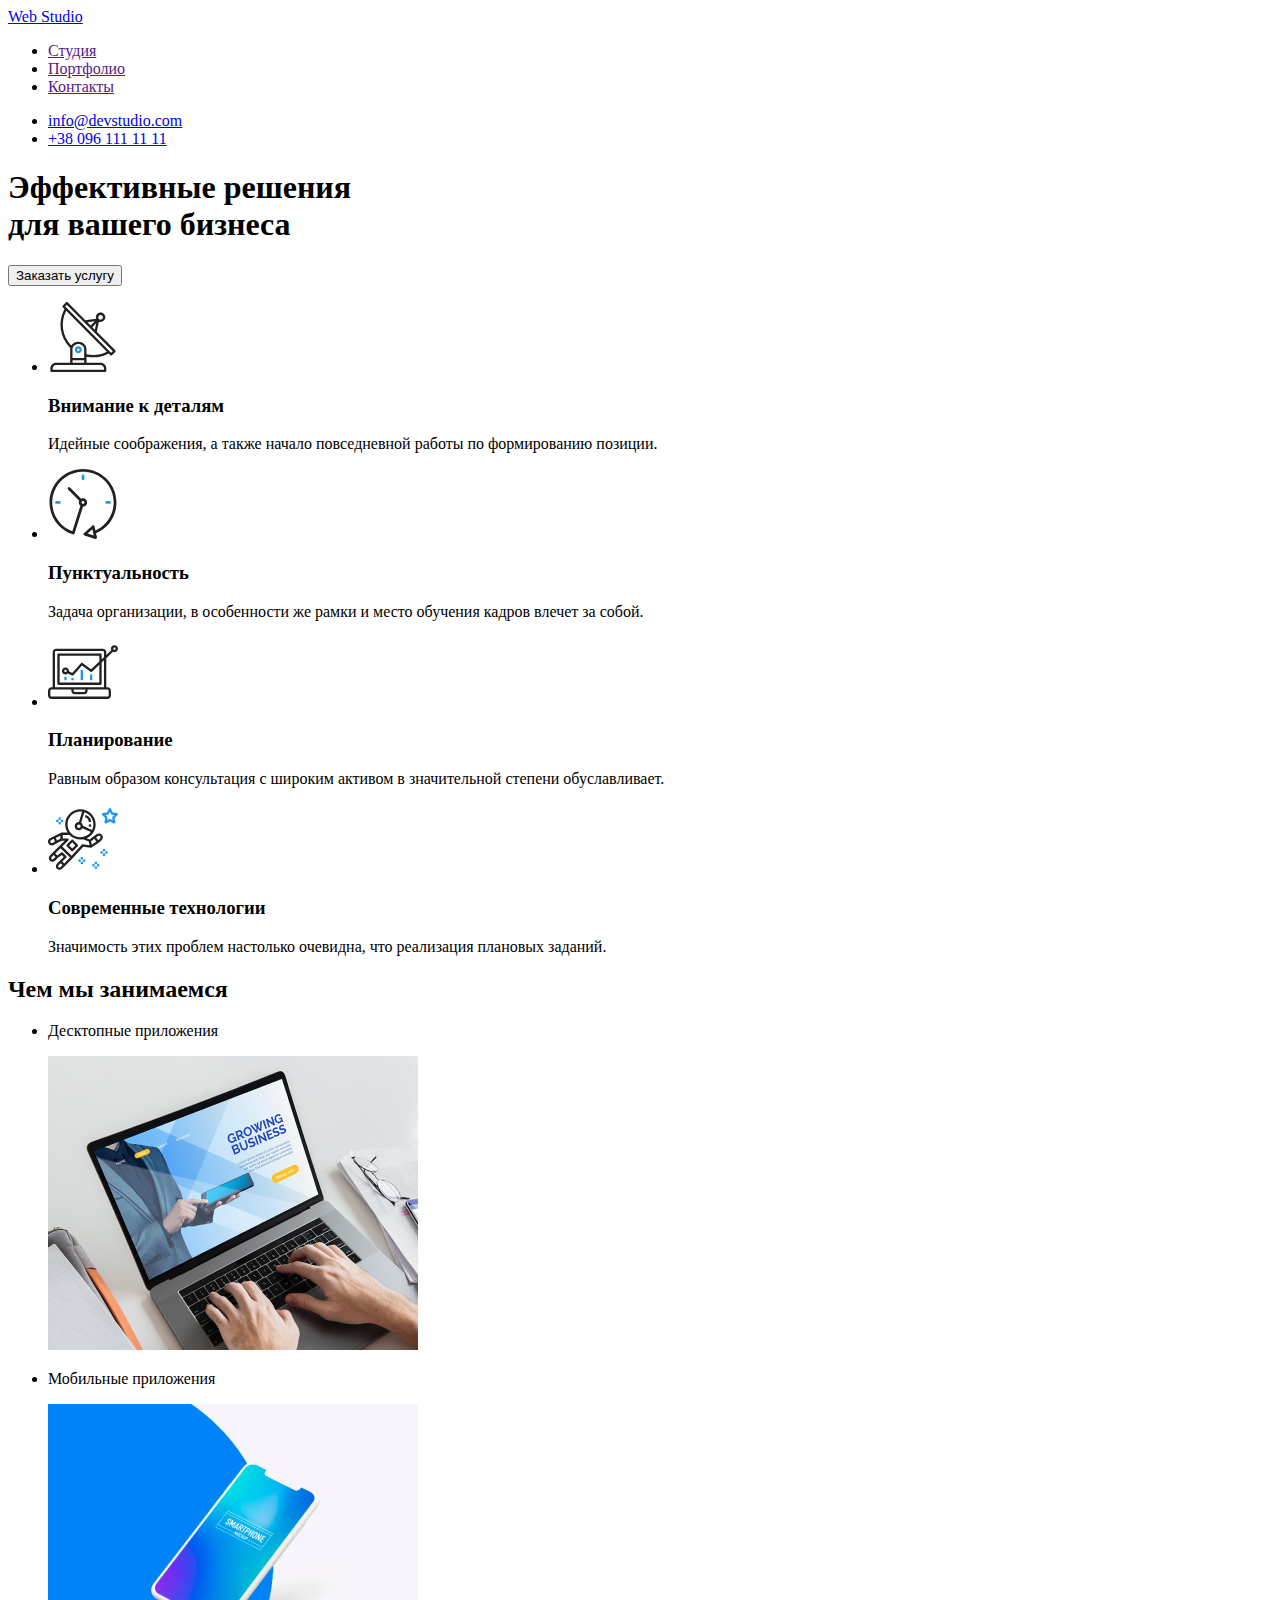
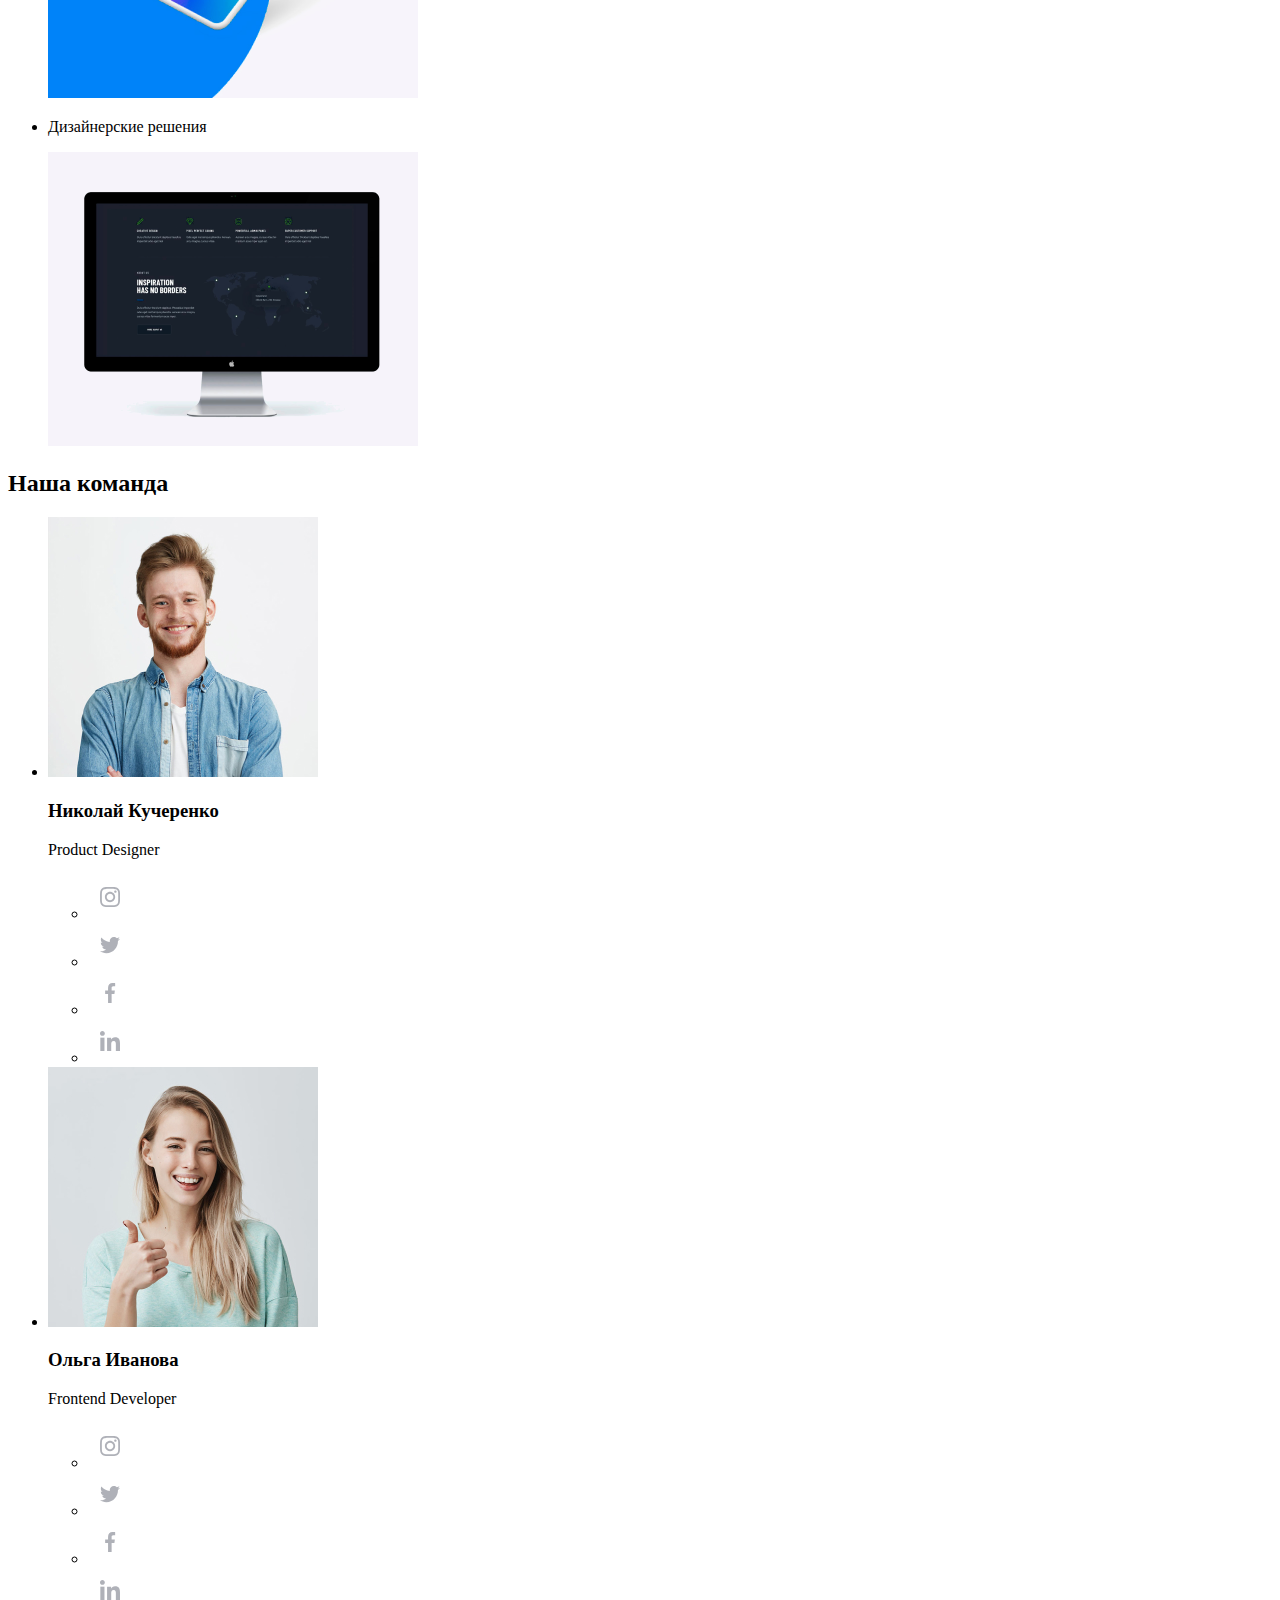
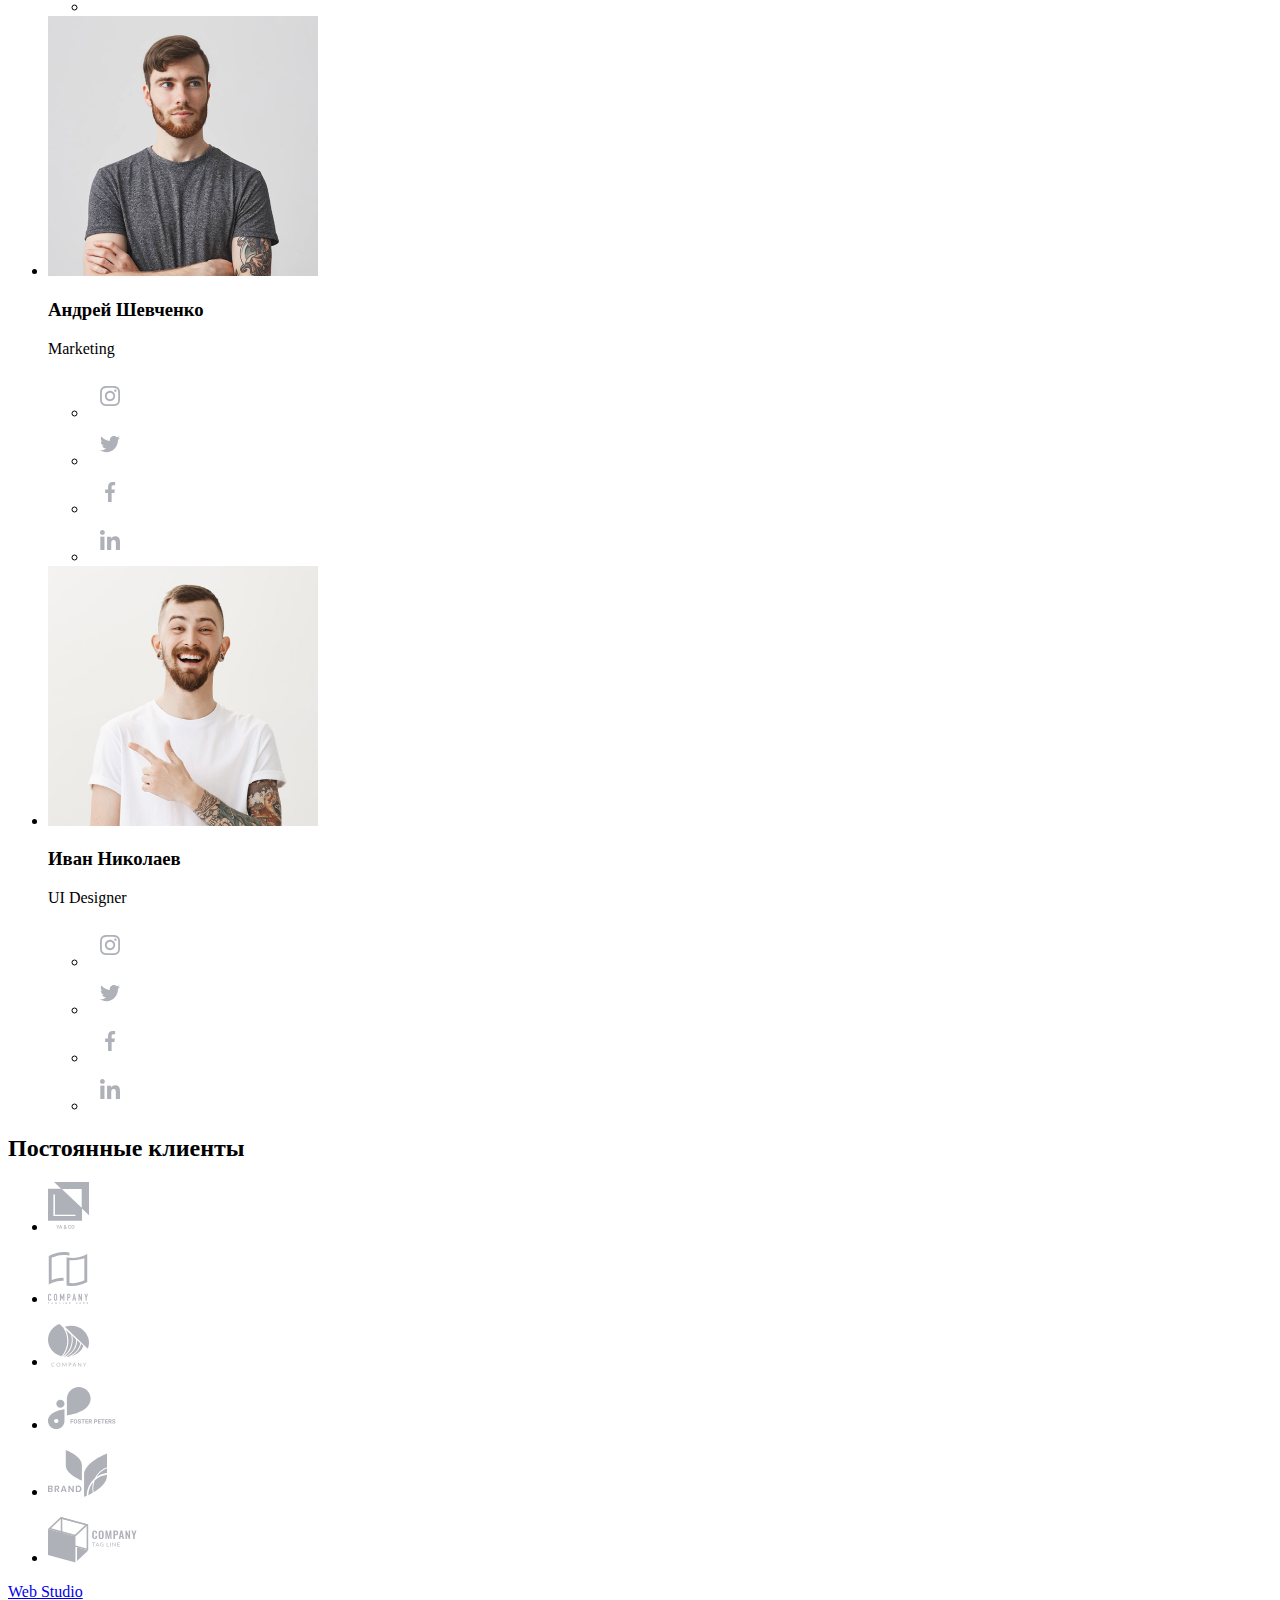
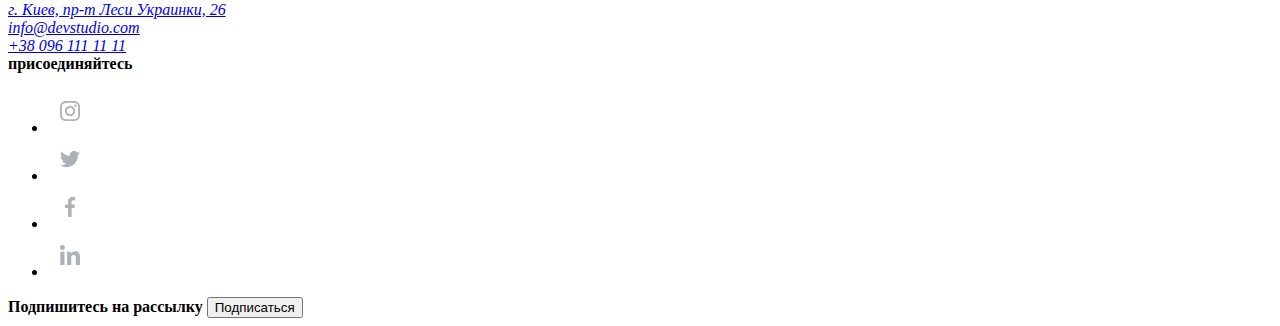
==== index.html @ bdb27052 "Добавляет файлы из ДЗ 1" ====
<!DOCTYPE html>
<html lang="ru">
  <head>
    <meta charset="UTF-8" />
    <meta name="viewport" content="width=device-width, initial-scale=1.0" />
    <title lang="en">Web Studio</title>
  </head>
  <body>
    <header>
      <nav>
        <a href="./index.html" lang="en"><span>Web</span> Studio</a>
        <ul>
          <li><a href="">Студия</a></li>
          <li><a href="">Портфолио</a></li>
          <li><a href="">Контакты</a></li>
        </ul>
      </nav>
      <ul>
        <li><a href="mailto:info@devstudio.com">info@devstudio.com</a></li>
        <li><a href="tel:+380961111111">+38 096 111 11 11</a></li>
      </ul>
    </header>

    <main>
      <!-- hero секция -->
      <section>
        <h1>
          Эффективные решения <br />
          для вашего бизнеса
        </h1>
        <button>Заказать услугу</button>
      </section>

      <!--секция особенности-->
      <section>
        <h2 hidden>Особенности</h2>
        <ul>
          <li>
            <img
              src="./images/antenna.svg"
              alt="иконка антена"
              width="70"
              height="70"
            />
            <h3>Внимание к деталям</h3>
            <p>
              Идейные соображения, а также начало повседневной работы по
              формированию позиции.
            </p>
          </li>
          <li>
            <img
              src="./images/clock.svg"
              alt="иконка часы"
              width="70"
              height="70"
            />
            <h3>Пунктуальность</h3>
            <p>
              Задача организации, в особенности же рамки и место обучения кадров
              влечет за собой.
            </p>
          </li>
          <li>
            <img
              src="./images/diagram.svg"
              alt="иконка график"
              width="70"
              height="70"
            />
            <h3>Планирование</h3>
            <p>
              Равным образом консультация с широким активом в значительной
              степени обуславливает.
            </p>
          </li>
          <li>
            <img
              src="./images/astronaut.svg"
              alt="иконка астронавт"
              width="70"
              height="70"
            />
            <h3>Современные технологии</h3>
            <p>
              Значимость этих проблем настолько очевидна, что реализация
              плановых заданий.
            </p>
          </li>
        </ul>
      </section>

      <!--секция о нас-->
      <section>
        <h2>Чем мы занимаемся</h2>
        <ul>
          <li>
            <p>Десктопные приложения</p>
            <img src="./images/desktop.png" alt="ноутбук" width="370" />
          </li>
          <li>
            <p>Мобильные приложения</p>
            <img src="./images/mobile.png" alt="смартфон" width="370" />
          </li>
          <li>
            <p>Дизайнерские решения</p>
            <img src="./images/design.png" alt="монитор" width="370" />
          </li>
        </ul>
      </section>

      <!--секция наша команда-->
      <section>
        <h2>Наша команда</h2>
        <ul>
          <li>
            <img src="./images/team1.jpg" alt="Николай Кучеренко" />
            <h3>Николай Кучеренко</h3>
            <p lang="en">Product Designer</p>
            <ul>
              <li>
                <a href=""
                  ><img src="./images/instagram.svg" alt="иконка инстаграм"
                /></a>
              </li>
              <li>
                <a href=""
                  ><img src="./images/twitter.svg" alt="иконка твиттер"
                /></a>
              </li>
              <li>
                <a href=""
                  ><img src="./images/facebook.svg" alt="иконка фейсбук"
                /></a>
              </li>
              <li>
                <a href=""
                  ><img src="./images/linkedin.svg" alt="иконка линкедин"
                /></a>
              </li>
            </ul>
          </li>
          <li>
            <img src="./images/team2.jpg" alt="Ольга Иванова" />
            <h3>Ольга Иванова</h3>
            <p lang="en">Frontend Developer</p>
            <ul>
              <li>
                <a href=""
                  ><img src="./images/instagram.svg" alt="иконка инстаграм"
                /></a>
              </li>
              <li>
                <a href=""
                  ><img src="./images/twitter.svg" alt="иконка твиттер"
                /></a>
              </li>
              <li>
                <a href=""
                  ><img src="./images/facebook.svg" alt="иконка фейсбук"
                /></a>
              </li>
              <li>
                <a href=""
                  ><img src="./images/linkedin.svg" alt="иконка линкедин"
                /></a>
              </li>
            </ul>
          </li>
          <li>
            <img src="./images/team3.jpg" alt="Андрей Шевченко" />
            <h3>Андрей Шевченко</h3>
            <p lang="en">Marketing</p>
            <ul>
              <li>
                <a href=""
                  ><img src="./images/instagram.svg" alt="иконка инстаграм"
                /></a>
              </li>
              <li>
                <a href=""
                  ><img src="./images/twitter.svg" alt="иконка твиттер"
                /></a>
              </li>
              <li>
                <a href=""
                  ><img src="./images/facebook.svg" alt="иконка фейсбук"
                /></a>
              </li>
              <li>
                <a href=""
                  ><img src="./images/linkedin.svg" alt="иконка линкедин"
                /></a>
              </li>
            </ul>
          </li>
          <li>
            <img src="./images/team4.jpg" alt="Иван Николаев" />
            <h3>Иван Николаев</h3>
            <p lang="en">UI Designer</p>
            <ul>
              <li>
                <a href=""
                  ><img src="./images/instagram.svg" alt="иконка инстаграм"
                /></a>
              </li>
              <li>
                <a href=""
                  ><img src="./images/twitter.svg" alt="иконка твиттер"
                /></a>
              </li>
              <li>
                <a href=""
                  ><img src="./images/facebook.svg" alt="иконка фейсбук"
                /></a>
              </li>
              <li>
                <a href=""
                  ><img src="./images/linkedin.svg" alt="иконка линкедин"
                /></a>
              </li>
            </ul>
          </li>
        </ul>
      </section>

      <!--clients section-->
      <section>
        <h2>Постоянные клиенты</h2>
        <ul>
          <li>
            <a href=""
              ><img src="./images/logo1.svg" alt="логотип компании 1"
            /></a>
          </li>
        </ul>
        <ul>
          <li>
            <a href=""
              ><img src="./images/logo2.svg" alt="логотип компании 2"
            /></a>
          </li>
        </ul>
        <ul>
          <li>
            <a href=""
              ><img src="./images/logo3.svg" alt="логотип компании 3"
            /></a>
          </li>
        </ul>
        <ul>
          <li>
            <a href=""
              ><img src="./images/logo4.svg" alt="логотип компании 4"
            /></a>
          </li>
        </ul>
        <ul>
          <li>
            <a href=""
              ><img src="./images/logo5.svg" alt="логотип компании 5"
            /></a>
          </li>
        </ul>
        <ul>
          <li>
            <a href=""
              ><img src="./images/logo6.svg" alt="логотип компании 6"
            /></a>
          </li>
        </ul>
      </section>
    </main>

    <footer>
      <!-- блок адрес -->
      <div>
        <a href="./index.html" lang="en"><span>Web</span> Studio</a>
        <address>
          <a href="https://goo.gl/maps/jZkNy4jzxjosVLDv5" target="_blank"
            >г. Киев, пр-т Леси Украинки, 26 <br
          /></a>
          <a href="mailto:info@devstudio.com">info@devstudio.com <br /></a>
          <a href="tel:+380961111111">+38 096 111 11 11</a>
        </address>
      </div>

      <!-- блок соцсети -->
      <div>
        <b>присоединяйтесь</b>
        <ul>
          <li>
            <a href=""
              ><img src="./images/instagram.svg" alt="иконка инстаграм"
            /></a>
          </li>
          <li>
            <a href=""
              ><img src="./images/twitter.svg" alt="иконка твиттер"
            /></a>
          </li>
          <li>
            <a href=""
              ><img src="./images/facebook.svg" alt="иконка фейсбук"
            /></a>
          </li>
          <li>
            <a href=""
              ><img src="./images/linkedin.svg" alt="иконка линкедин"
            /></a>
          </li>
        </ul>
      </div>

      <!-- форма подписки-->
      <div>
        <b>Подпишитесь на рассылку</b>
        <button>Подписаться</button>
      </div>
    </footer>
  </body>
</html>
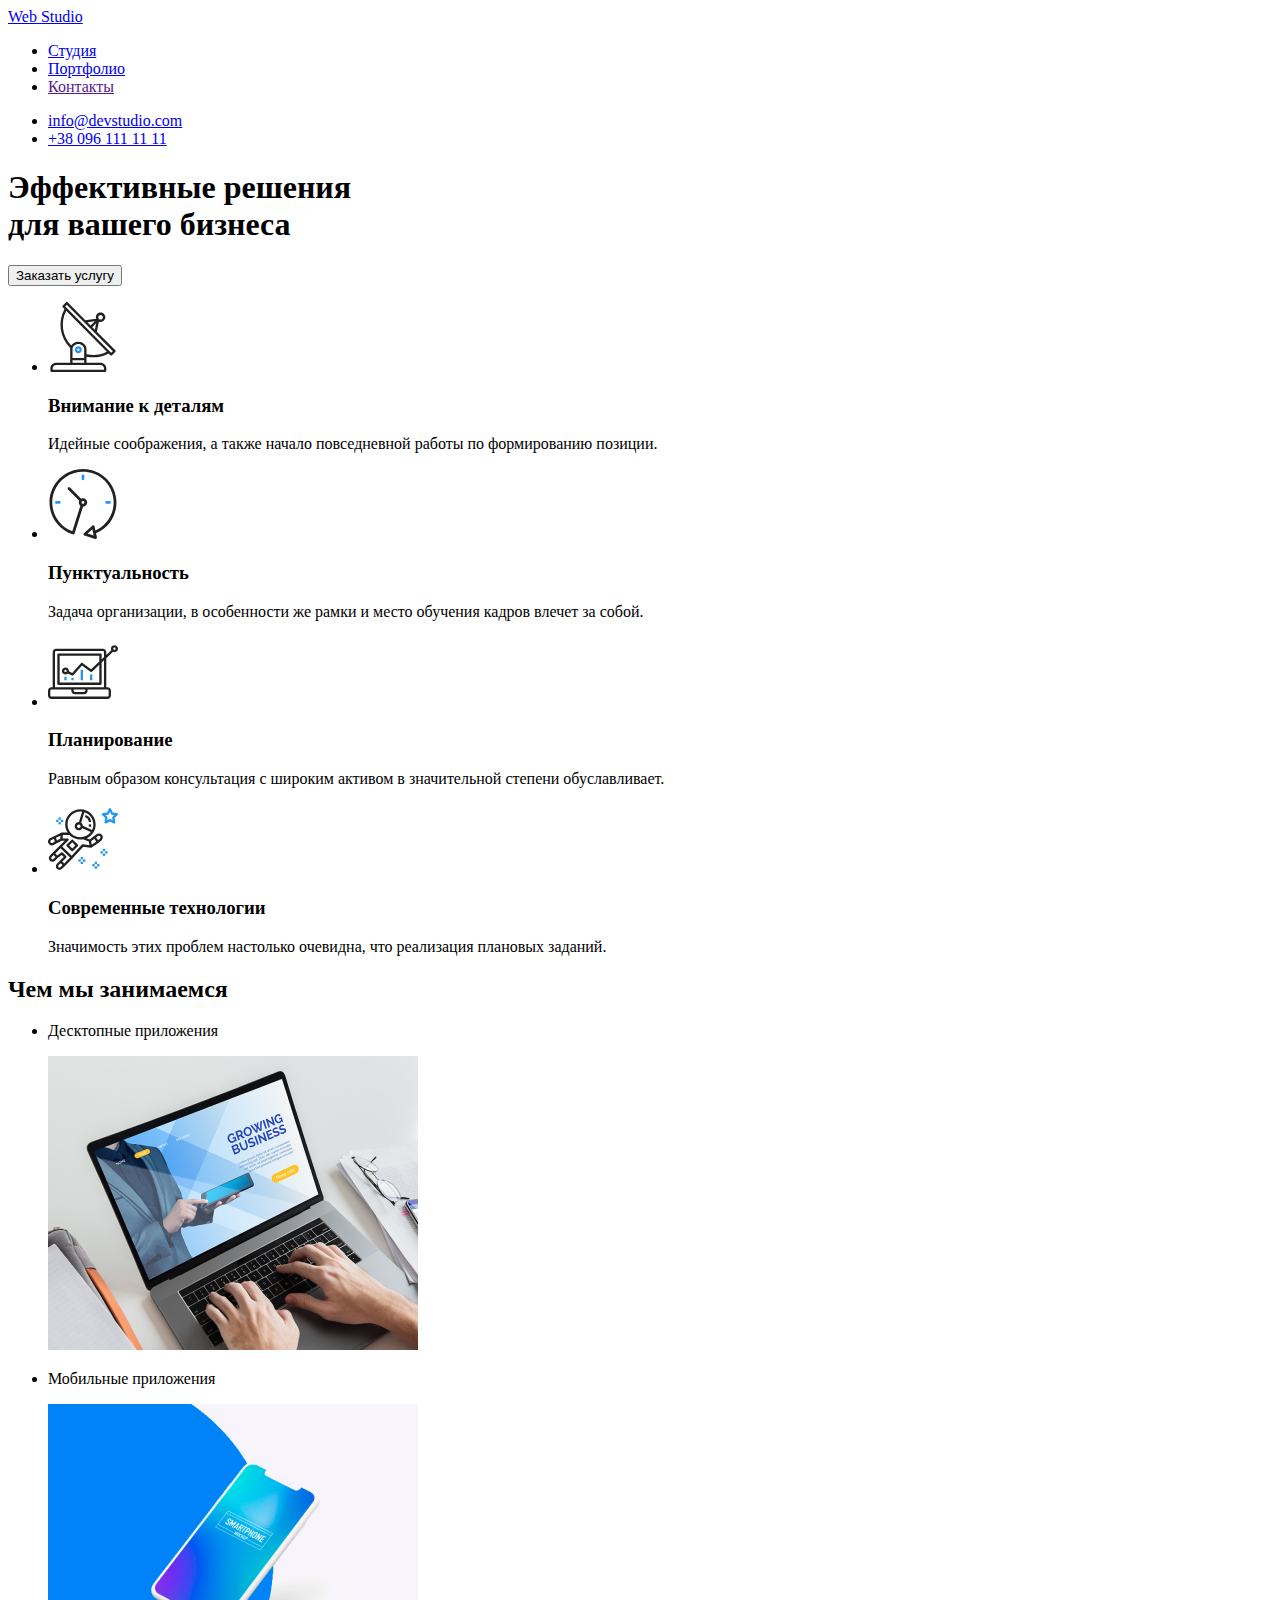
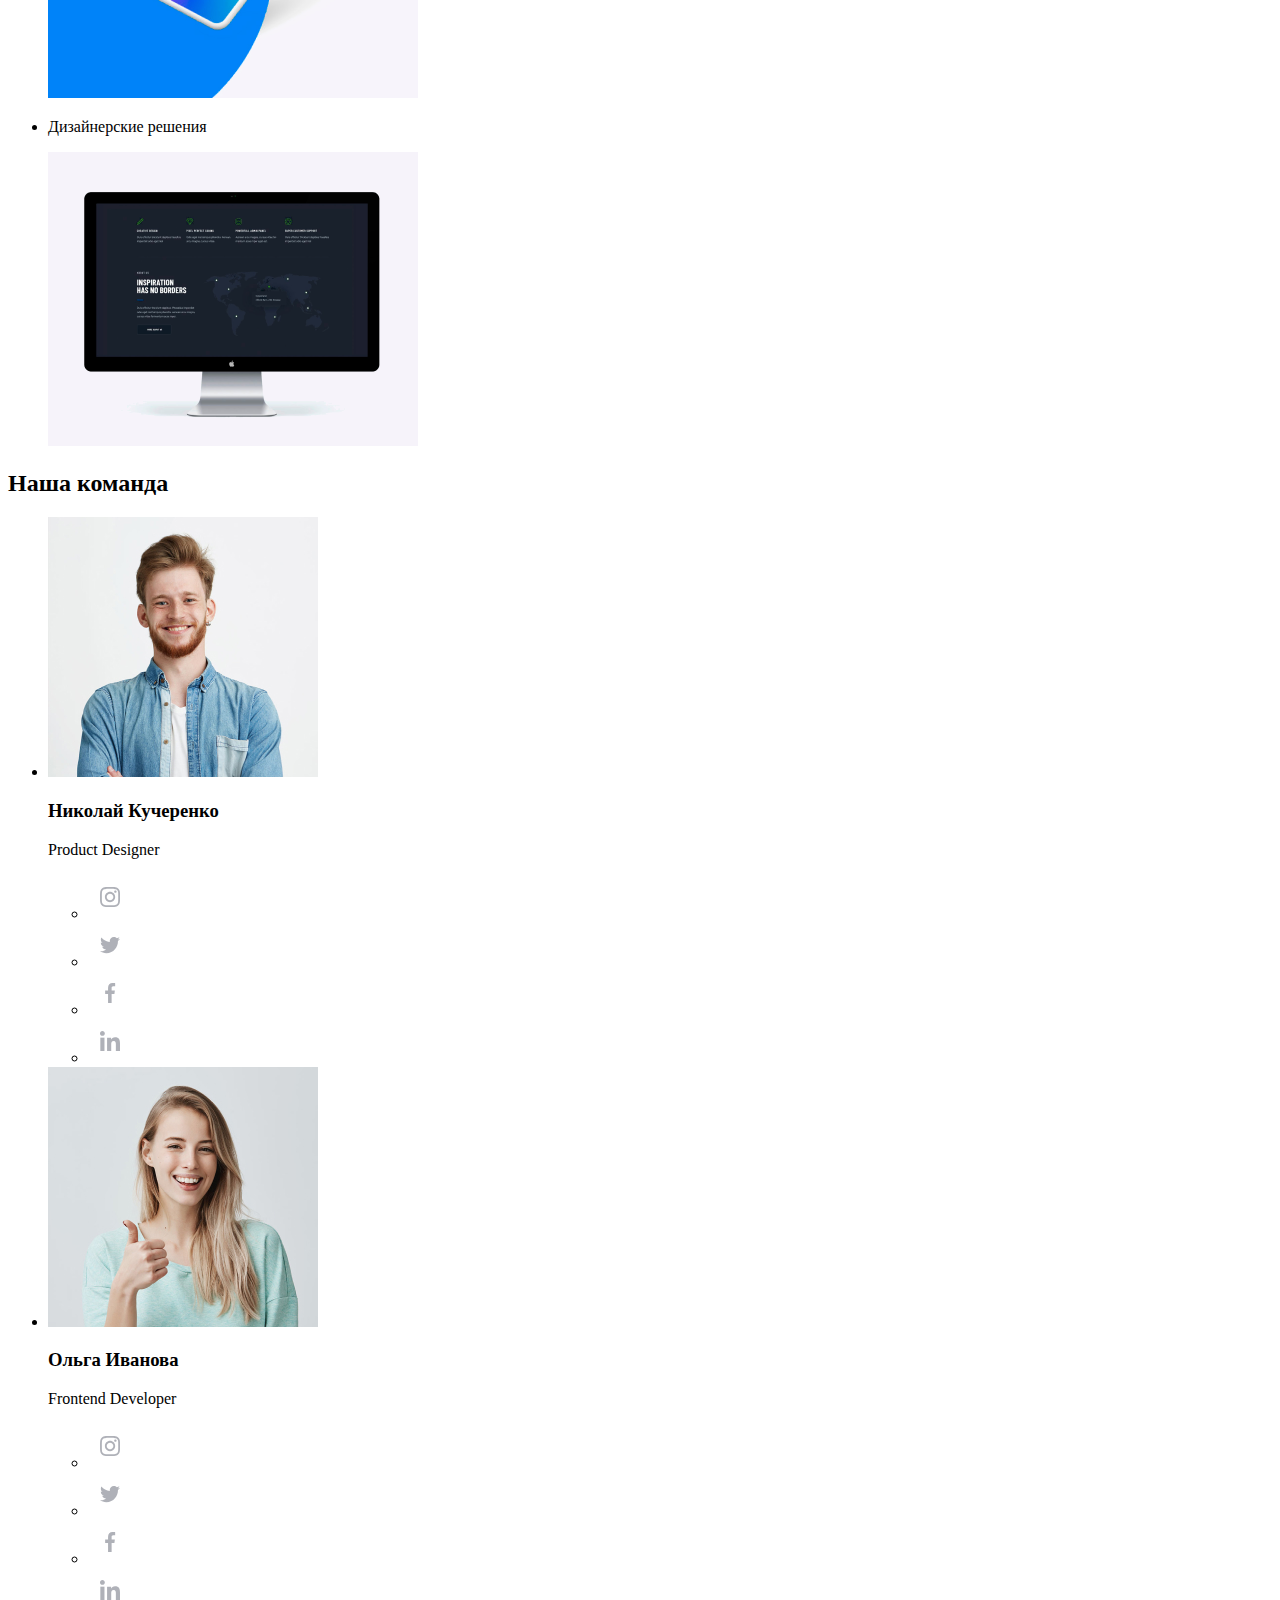
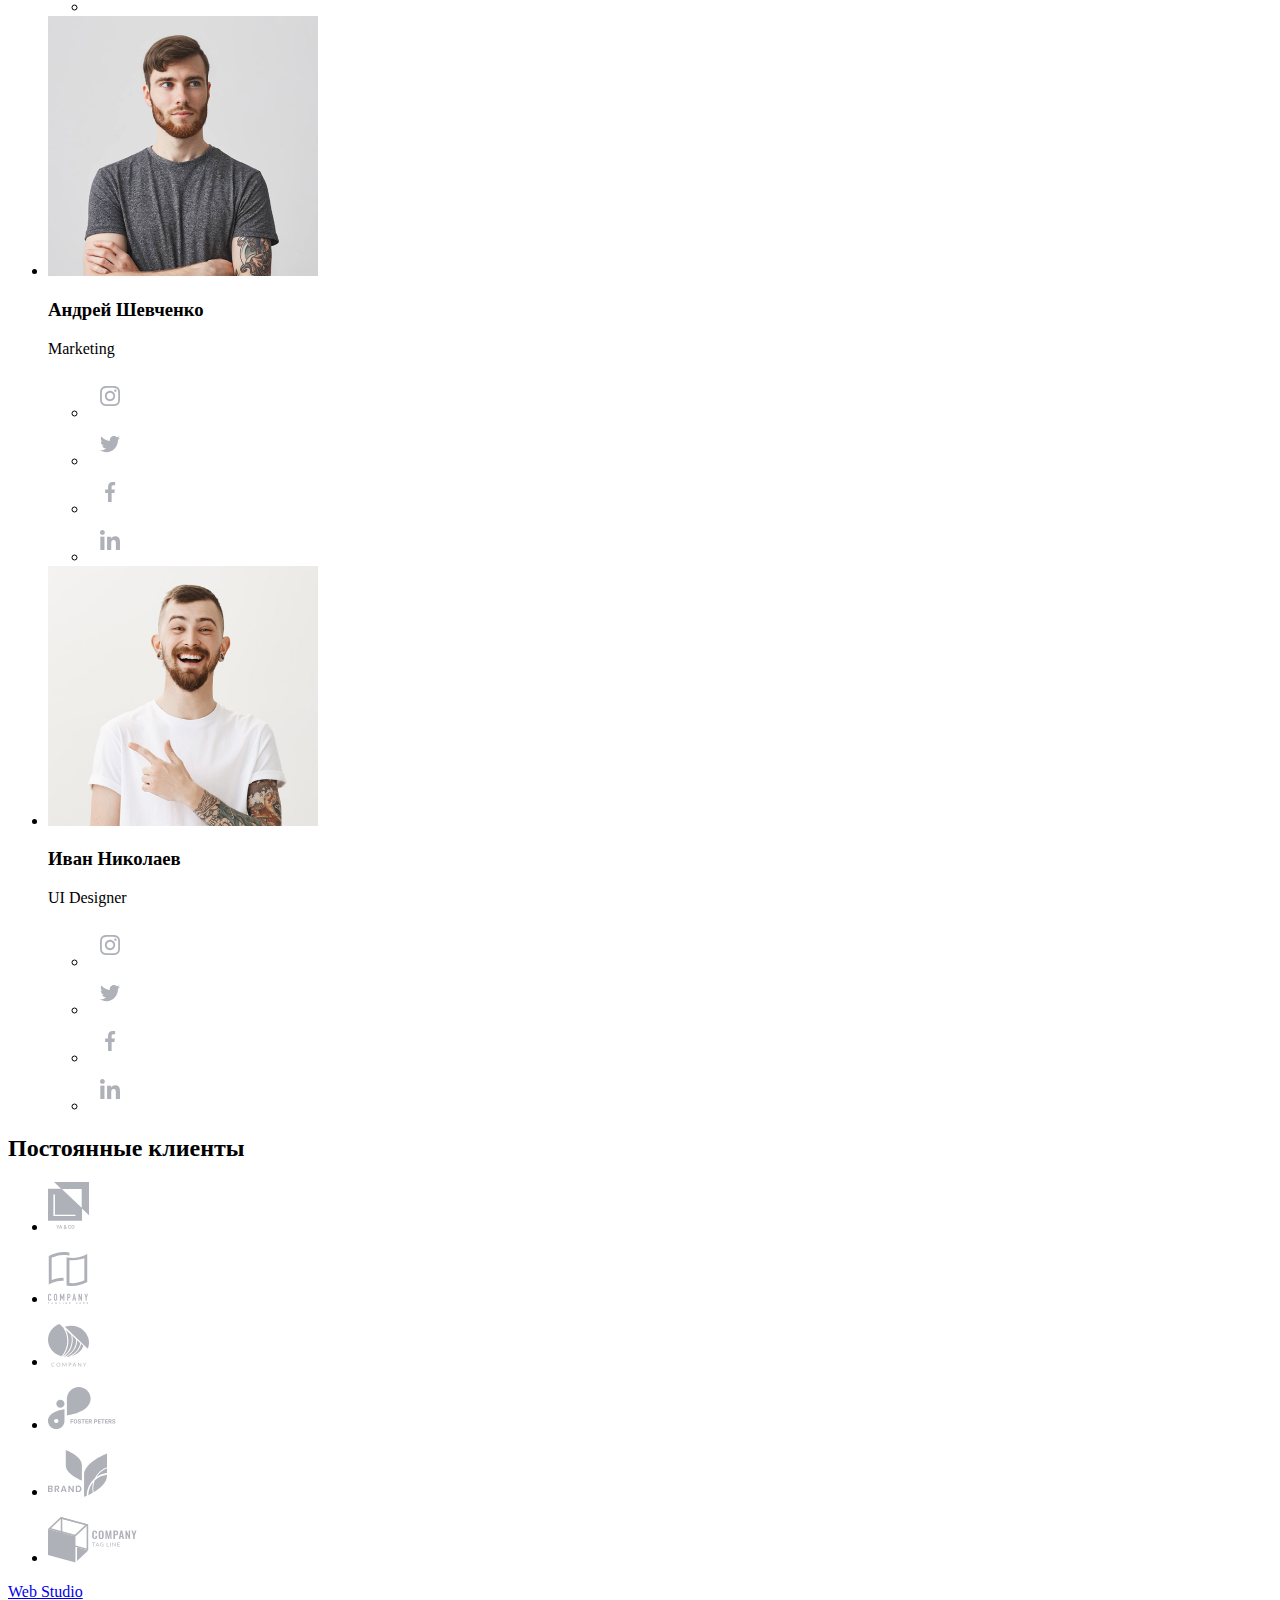
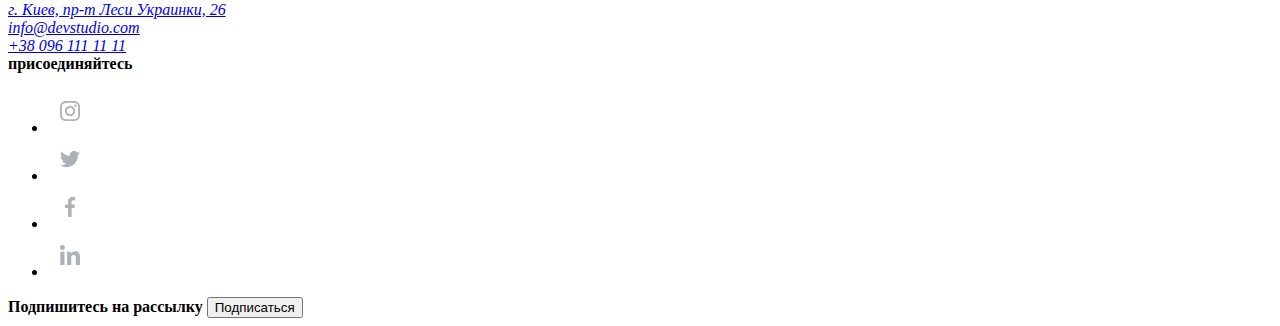
==== commit fc6bfe5c: "Добавляет разметку страницы Портфолио" ====
--- a/index.html
+++ b/index.html
@@ -10,8 +10,8 @@
       <nav>
         <a href="./index.html" lang="en"><span>Web</span> Studio</a>
         <ul>
-          <li><a href="">Студия</a></li>
-          <li><a href="">Портфолио</a></li>
+          <li><a href="./index.html">Студия</a></li>
+          <li><a href="./portfolio.html">Портфолио</a></li>
           <li><a href="">Контакты</a></li>
         </ul>
       </nav>
@@ -278,9 +278,9 @@
         <a href="./index.html" lang="en"><span>Web</span> Studio</a>
         <address>
           <a href="https://goo.gl/maps/jZkNy4jzxjosVLDv5" target="_blank"
-            >г. Киев, пр-т Леси Украинки, 26 <br
-          /></a>
-          <a href="mailto:info@devstudio.com">info@devstudio.com <br /></a>
+            >г. Киев, пр-т Леси Украинки, 26</a
+          ><br />
+          <a href="mailto:info@devstudio.com">info@devstudio.com</a><br />
           <a href="tel:+380961111111">+38 096 111 11 11</a>
         </address>
       </div>
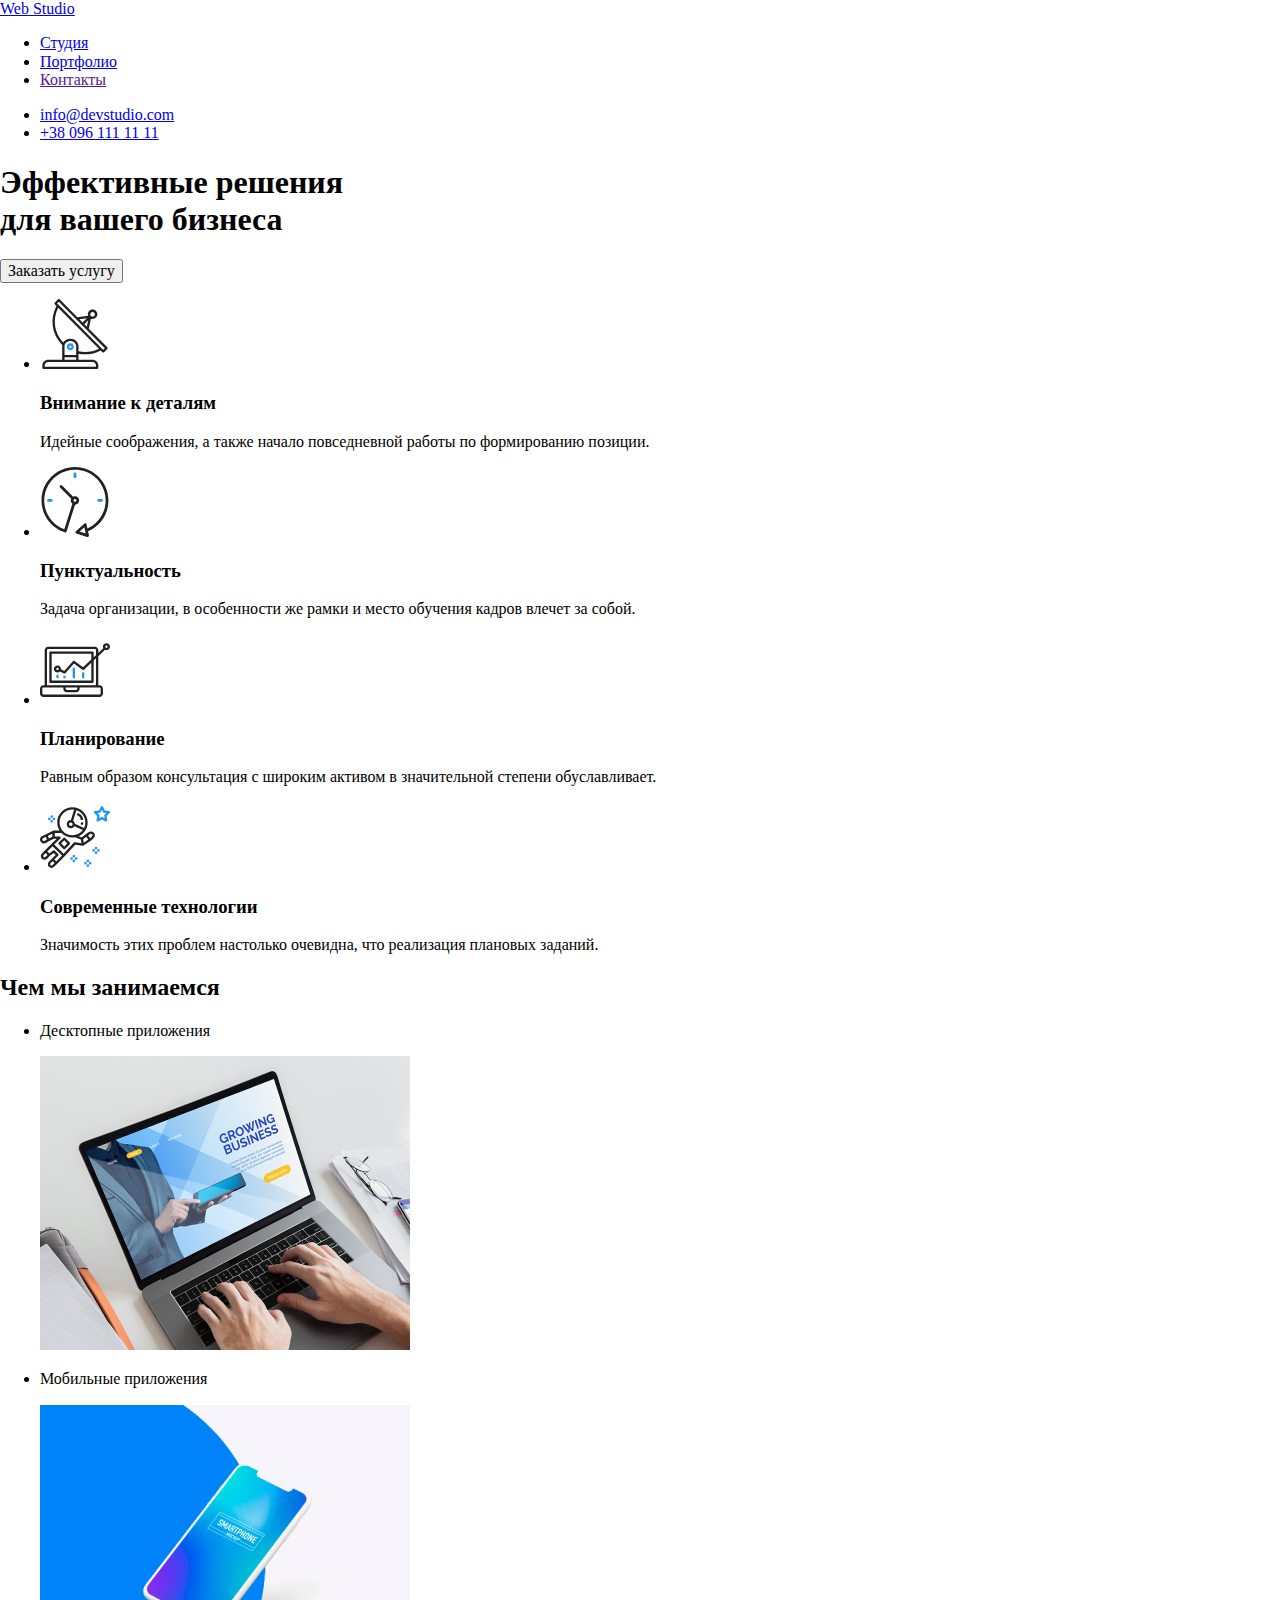
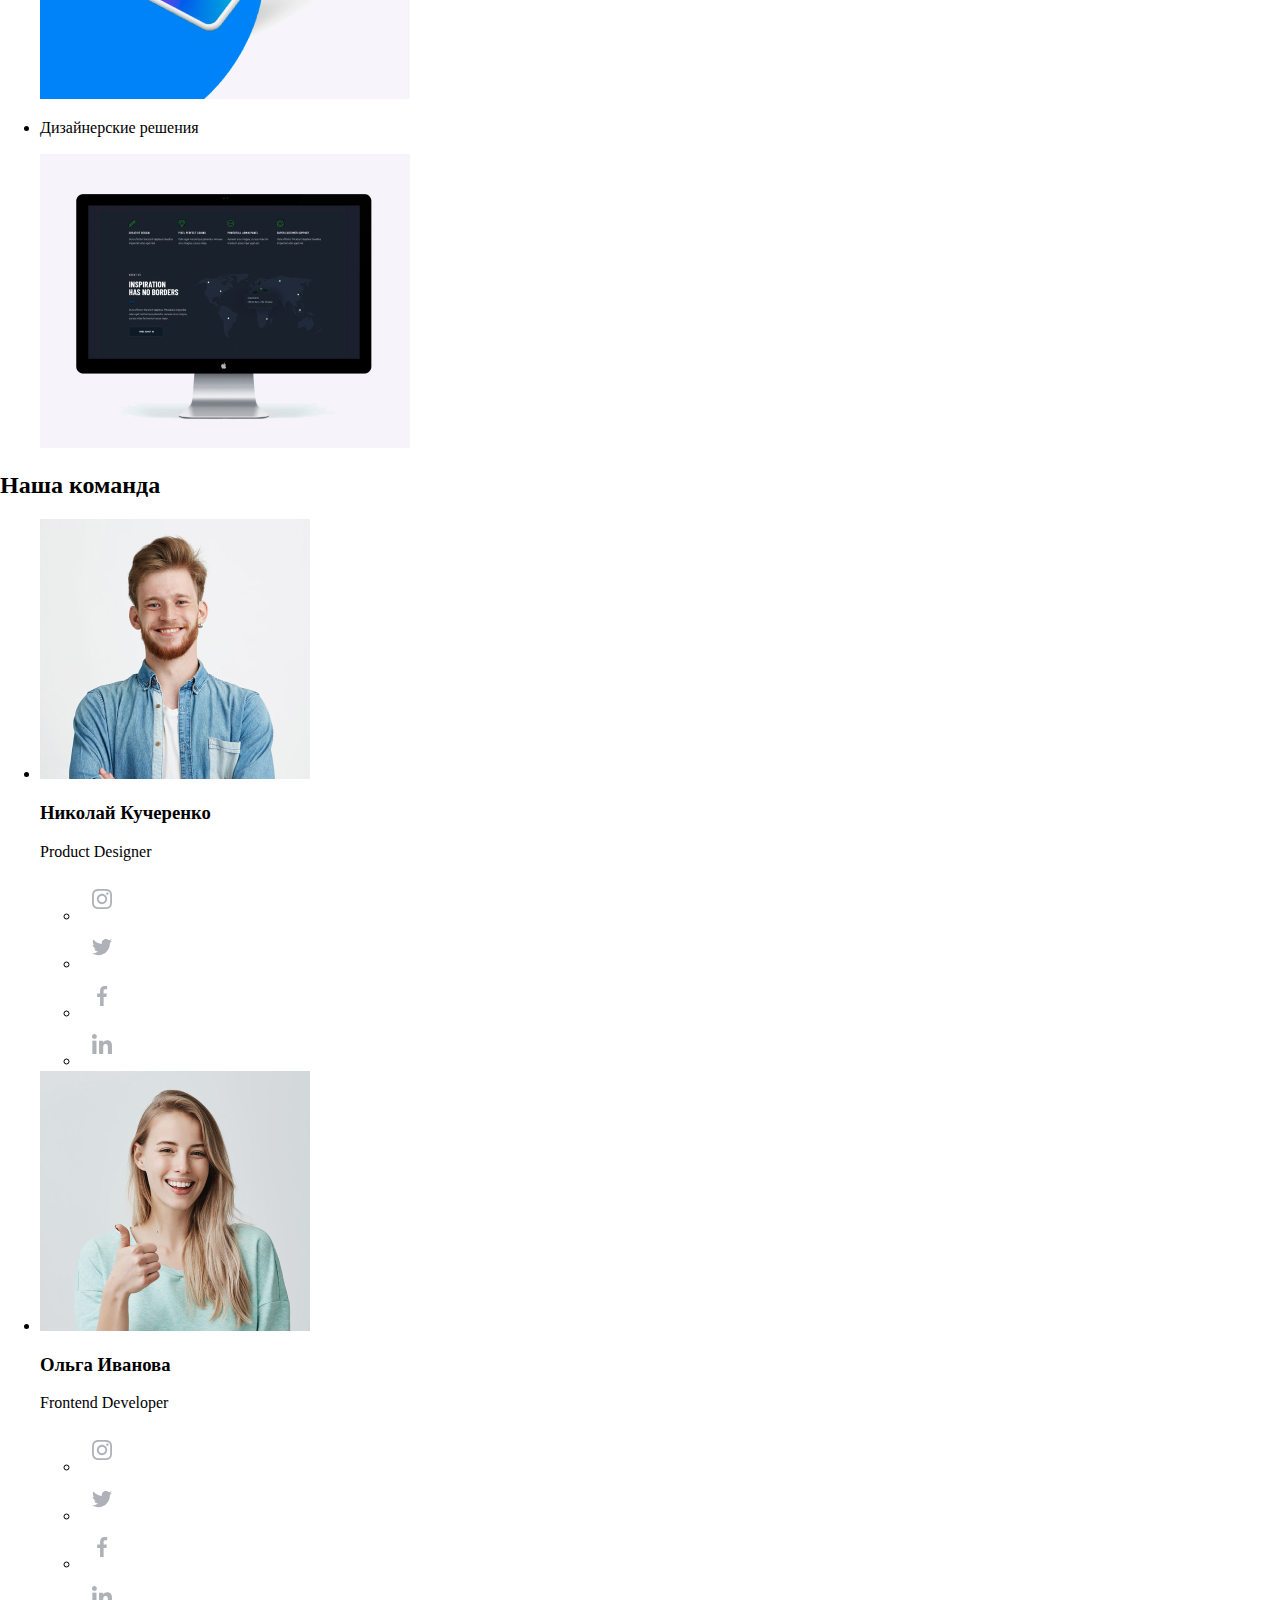
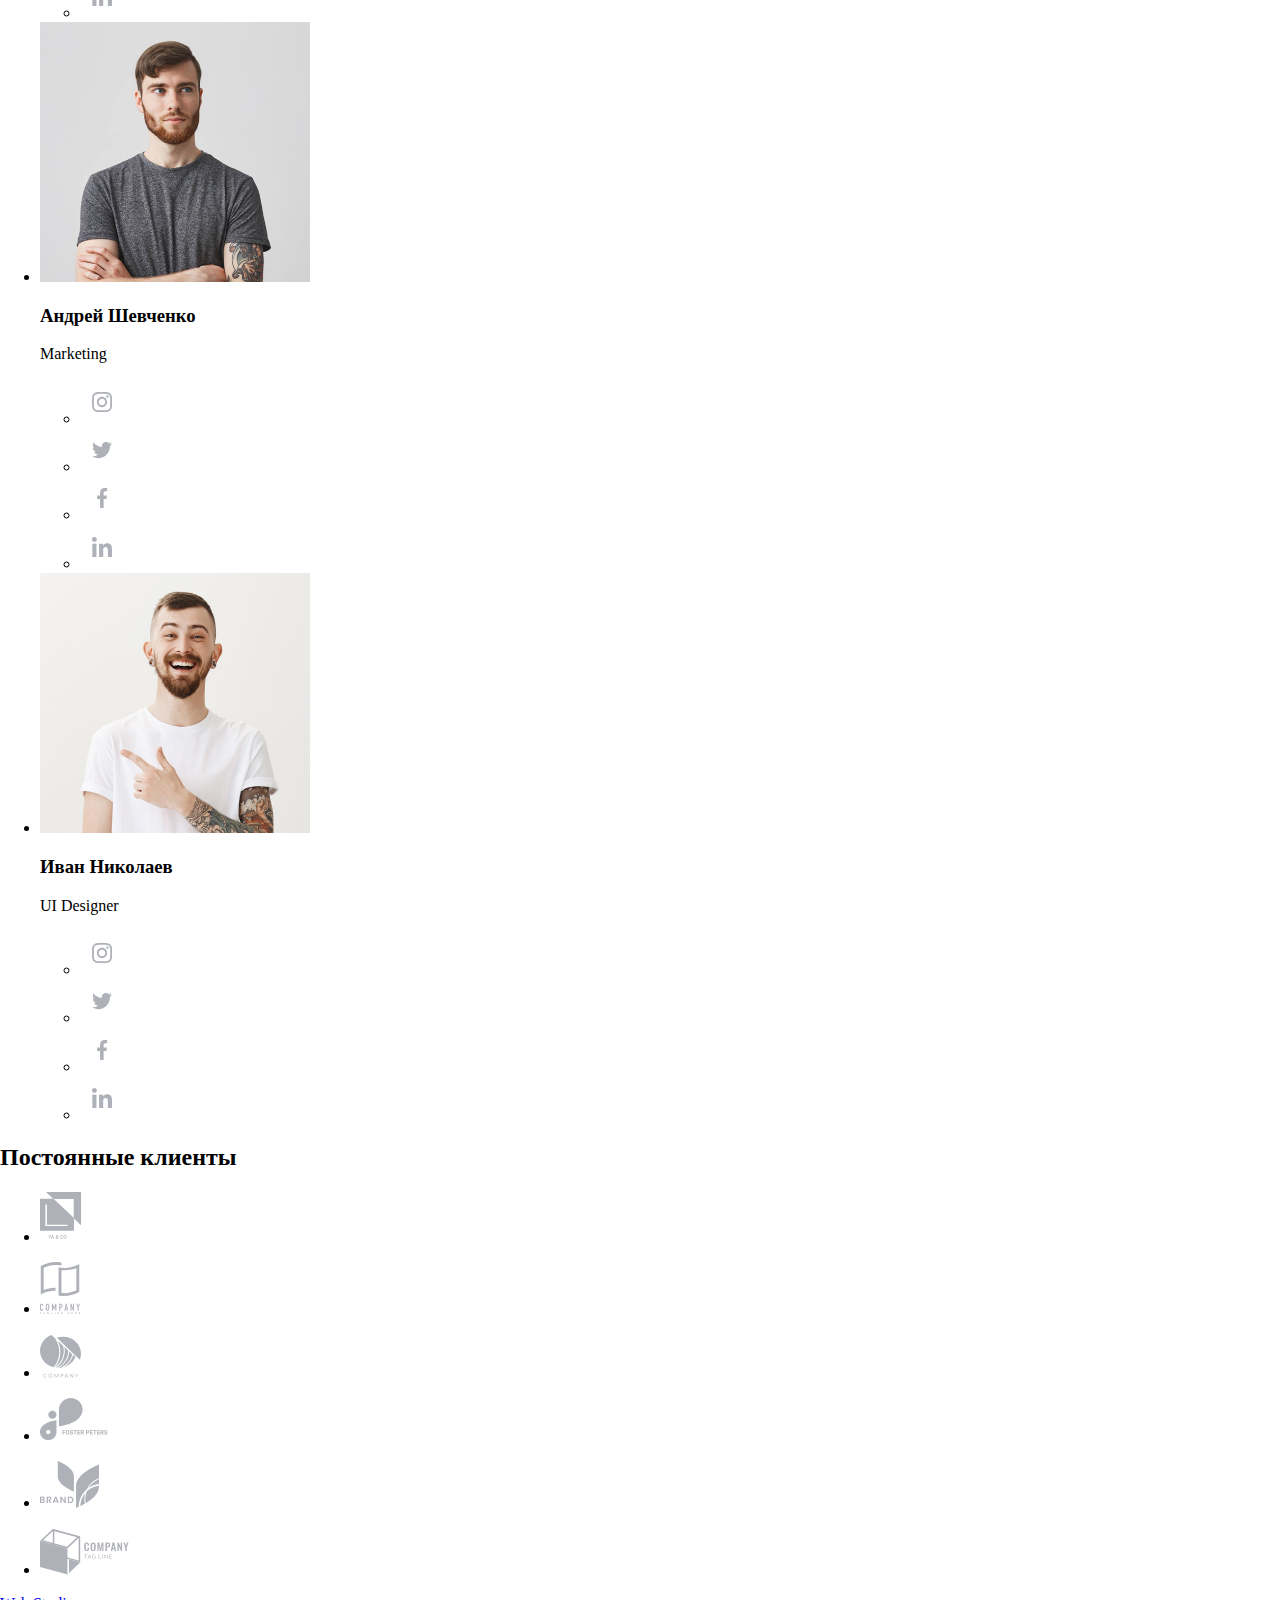
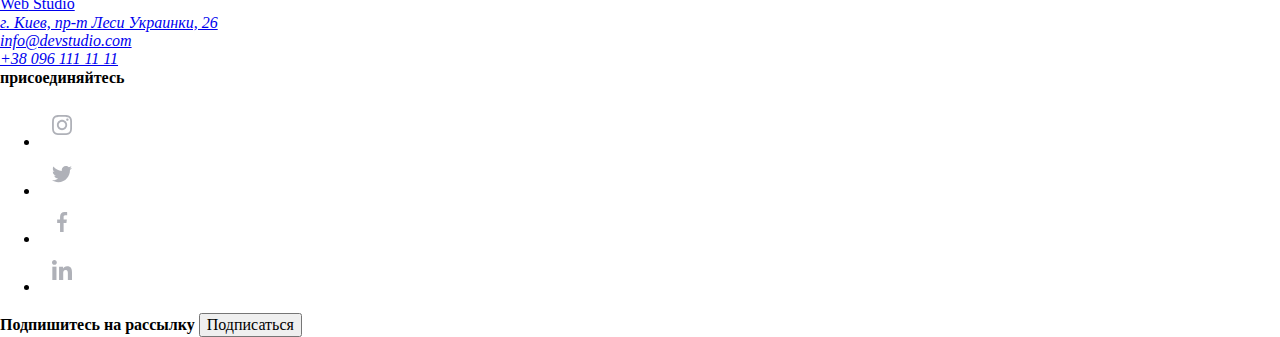
==== commit d55227f2: "Добавляет файл стилей и normalize.css" ====
--- a/index.html
+++ b/index.html
@@ -4,6 +4,8 @@
     <meta charset="UTF-8" />
     <meta name="viewport" content="width=device-width, initial-scale=1.0" />
     <title lang="en">Web Studio</title>
+    <link rel="stylesheet" href="./css/normalize.css" />
+    <link rel="stylesheet" href="./css/styles.css" />
   </head>
   <body>
     <header>
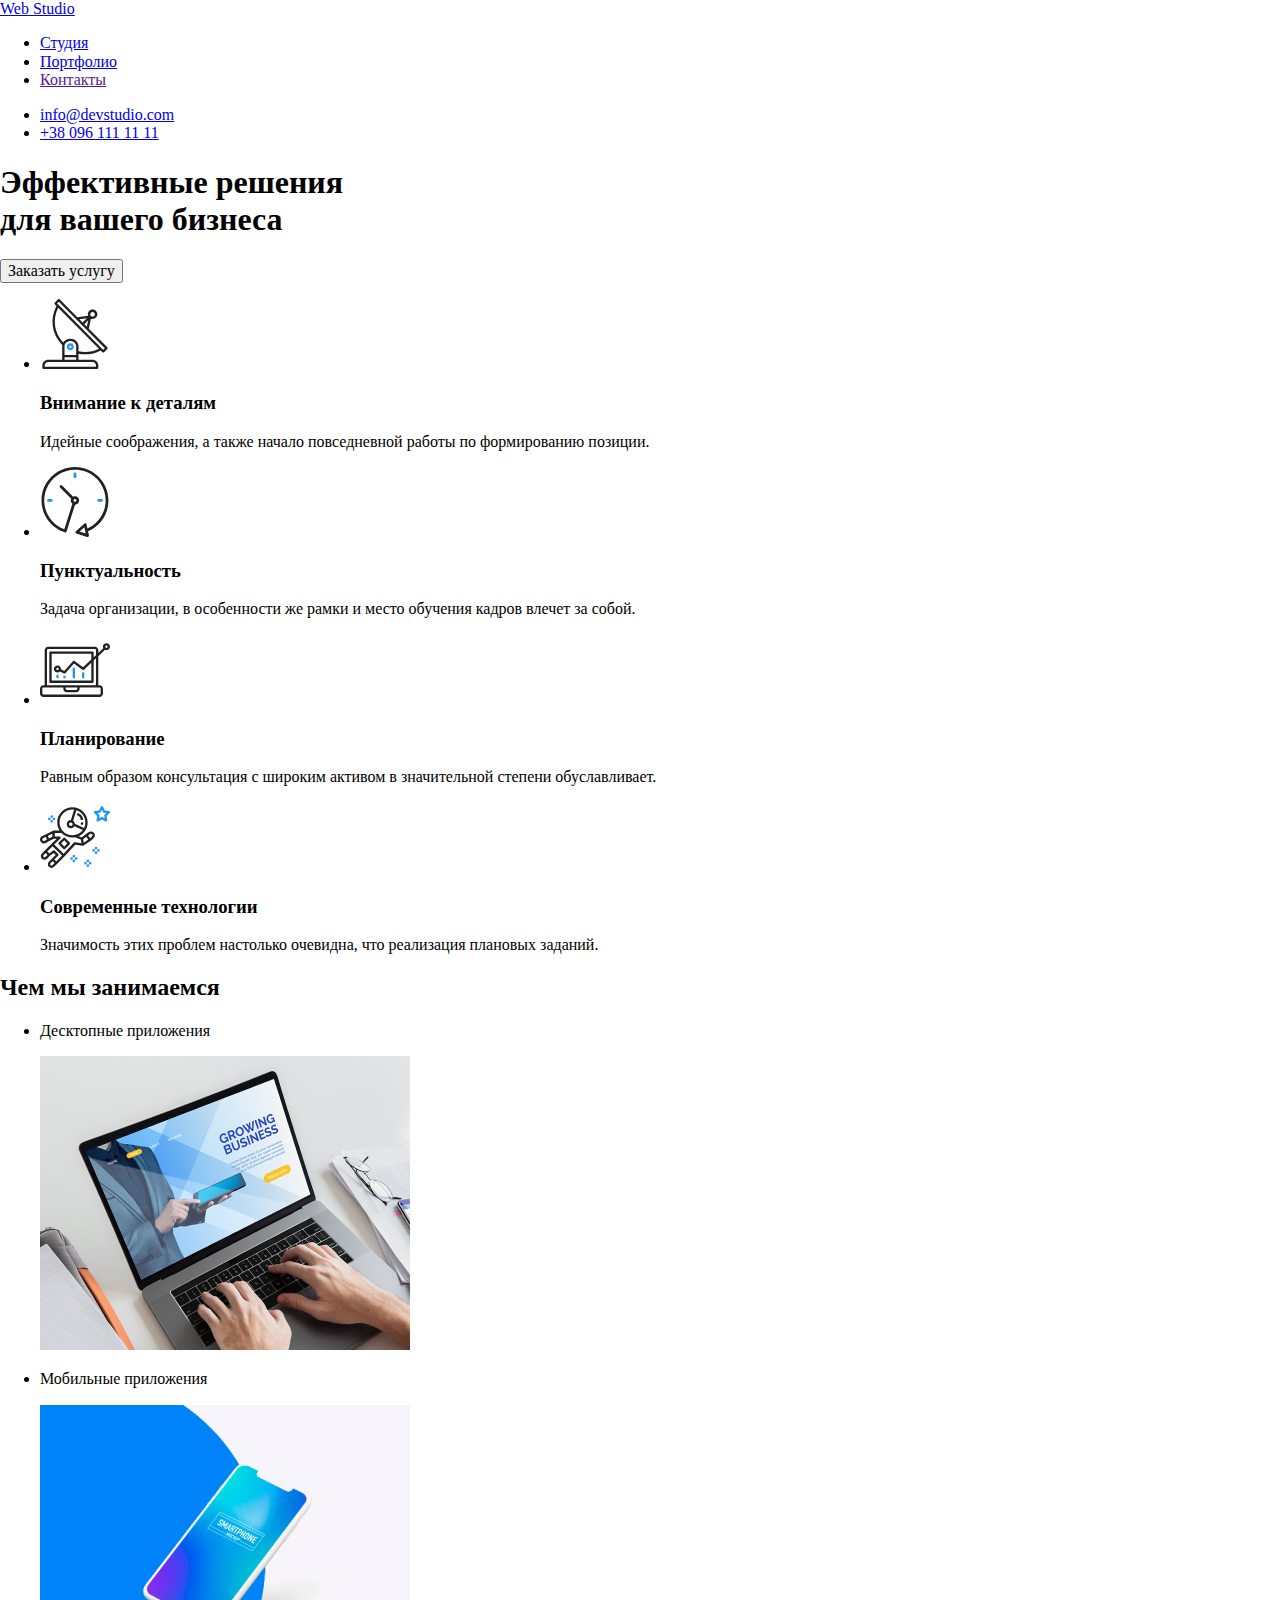
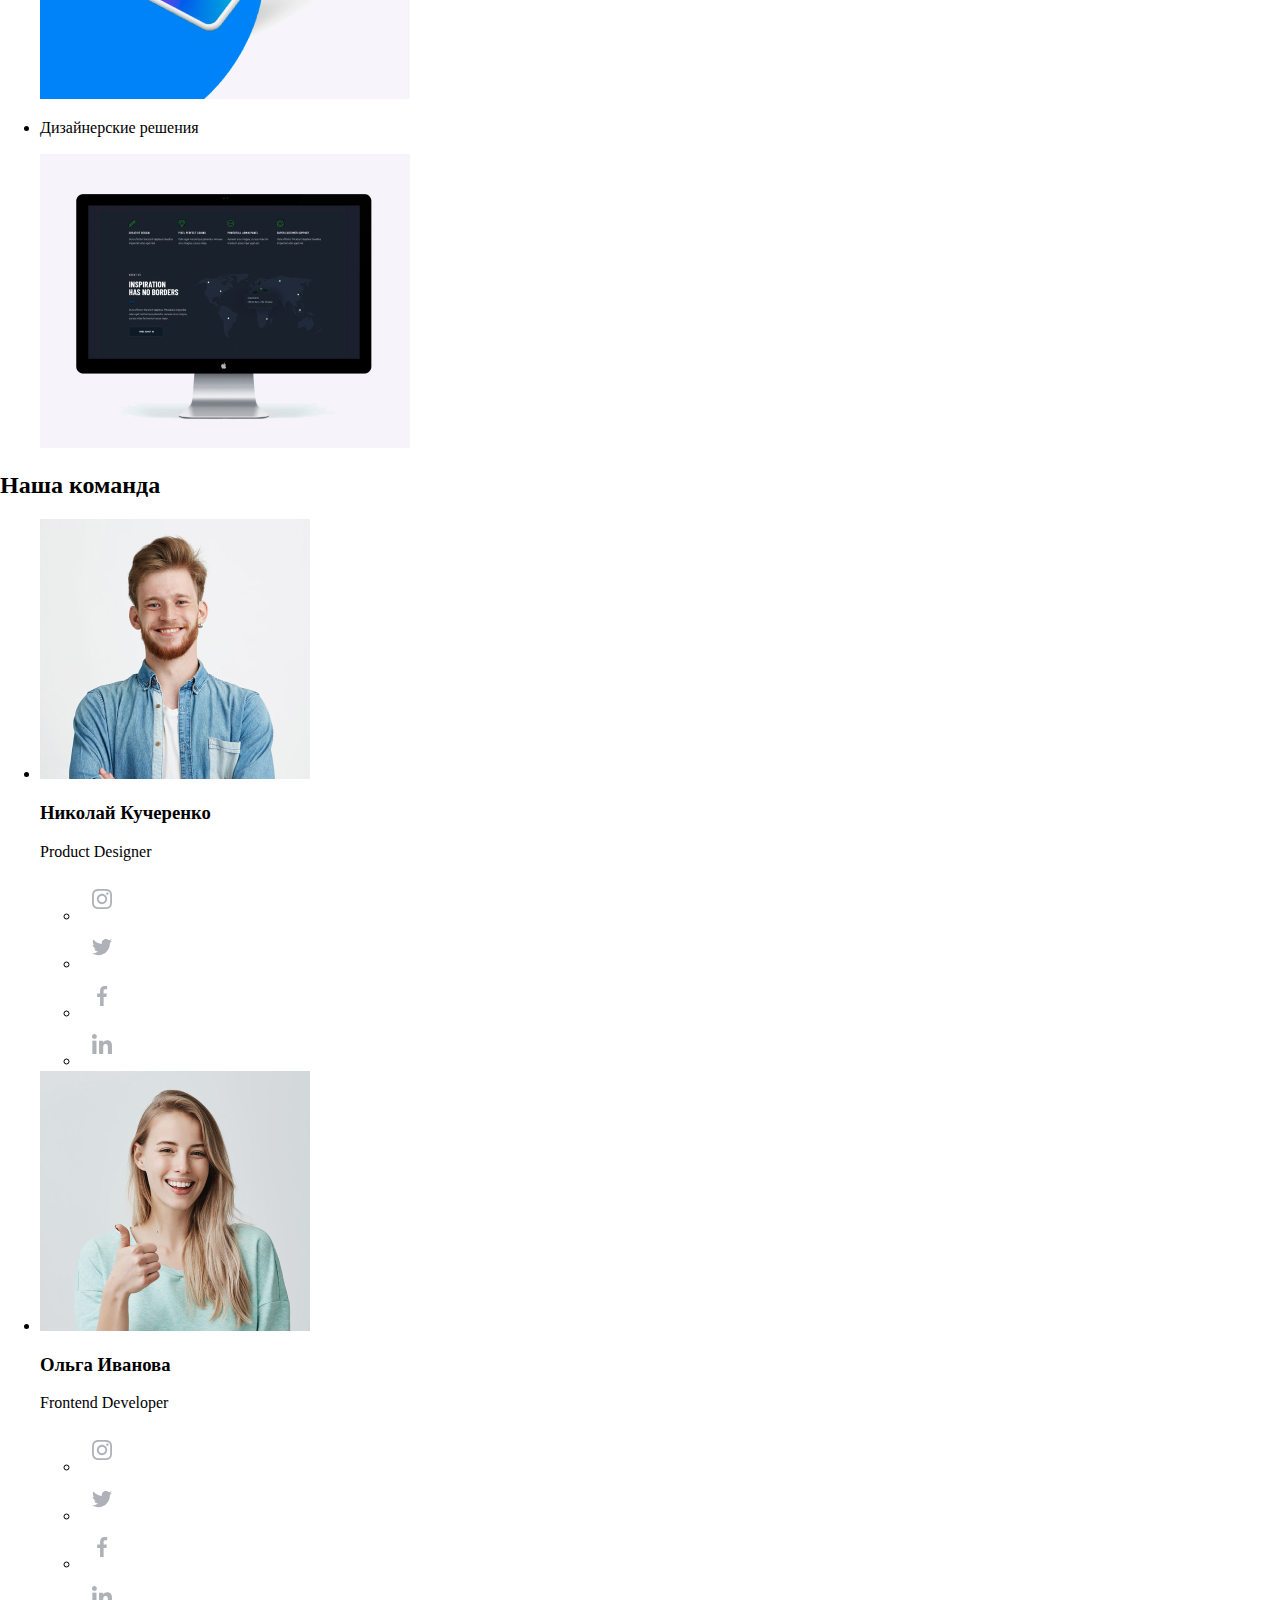
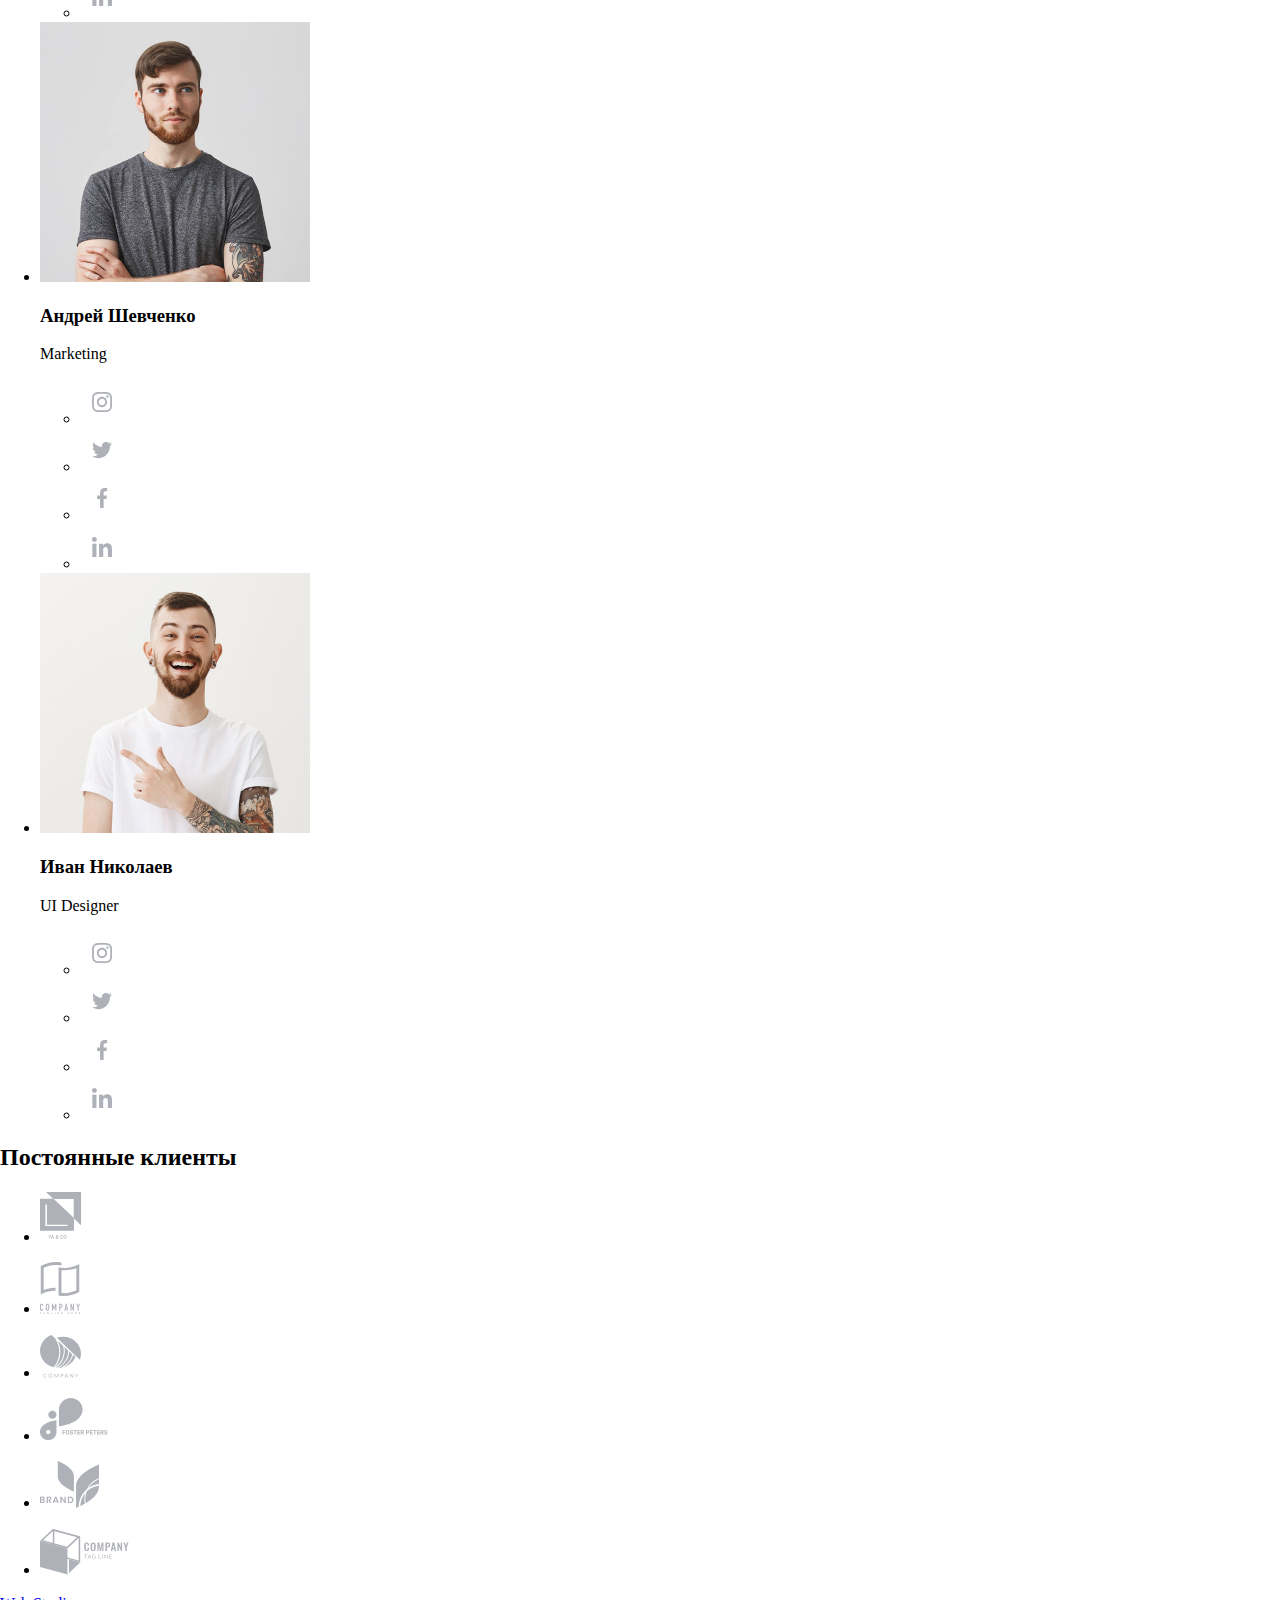
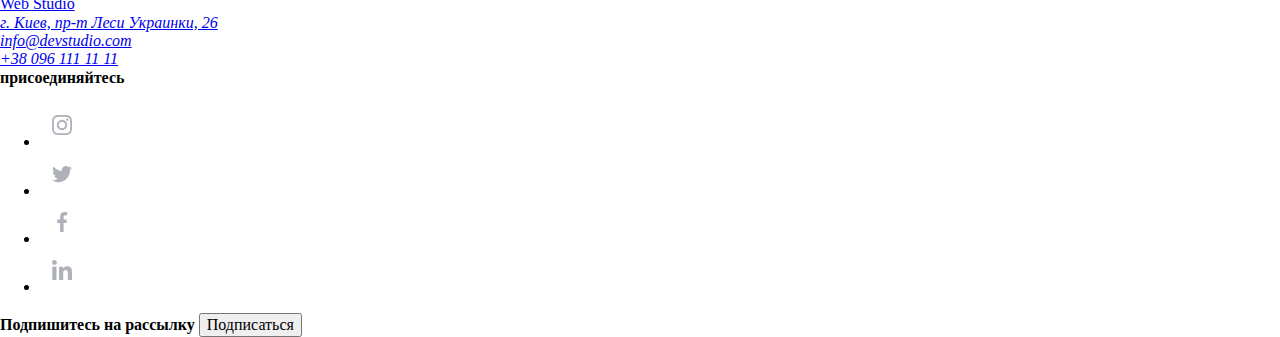
==== commit 6bcd1aaf: "Добавляет шрифты, цвета в root и классы в шапку сайта" ====
--- a/index.html
+++ b/index.html
@@ -4,22 +4,26 @@
     <meta charset="UTF-8" />
     <meta name="viewport" content="width=device-width, initial-scale=1.0" />
     <title lang="en">Web Studio</title>
+    <link
+      href="https://fonts.googleapis.com/css2?family=Raleway:wght@700&family=Roboto:wght@400;500;700;900&display=swap"
+      rel="stylesheet"
+    />
     <link rel="stylesheet" href="./css/normalize.css" />
     <link rel="stylesheet" href="./css/styles.css" />
   </head>
   <body>
-    <header>
-      <nav>
-        <a href="./index.html" lang="en"><span>Web</span> Studio</a>
-        <ul>
-          <li><a href="./index.html">Студия</a></li>
-          <li><a href="./portfolio.html">Портфолио</a></li>
-          <li><a href="">Контакты</a></li>
+    <header class="header">
+      <nav class="header-navigation">
+        <a class="logo light-theme" href="./index.html" lang="en"><span class="logo-accent">Web</span> Studio</a>
+        <ul class="navigation-list list">
+          <li class="navigation-list-item"><a class="navigation-item-link link" href="./index.html">Студия</a></li>
+          <li class="navigation-list-item"><a class="navigation-item-link link" href="./portfolio.html">Портфолио</a></liclass="navigation-list-item">
+          <li class="navigation-list-item"><a class="navigation-item-link link" href="">Контакты</a></li>
         </ul>
       </nav>
-      <ul>
-        <li><a href="mailto:info@devstudio.com">info@devstudio.com</a></li>
-        <li><a href="tel:+380961111111">+38 096 111 11 11</a></li>
+      <ul class="header-address-list list">
+        <li class="header-address-list-item"><a class="header-address-item-link link" href="mailto:info@devstudio.com">info@devstudio.com</a></liclass="header-address-list>
+        <li class="header-address-list-item"><a class="header-address-item-link link" href="tel:+380961111111">+38 096 111 11 11</a></li>
       </ul>
     </header>
 
@@ -277,7 +281,7 @@
     <footer>
       <!-- блок адрес -->
       <div>
-        <a href="./index.html" lang="en"><span>Web</span> Studio</a>
+        <a class="logo dark-theme" href="./index.html" lang="en"><span class="logo-accent">Web</spanclass="logo-accent"> Studio</a>
         <address>
           <a href="https://goo.gl/maps/jZkNy4jzxjosVLDv5" target="_blank"
             >г. Киев, пр-т Леси Украинки, 26</a
--- a/css/styles.css
+++ b/css/styles.css
@@ -0,0 +1,54 @@
+/* Цвета
+#2196F3 accent-color
+
+#000000 logo-black
+
+#212121  nav-black
+
+#757575 address-nav-color
+
+#212121 main-title-color
+#757575 main-text-color
+
+#FFFFFF backgroung
+#F5F4FA secondary-backgroung
+
+#2F303A dark back
+
+rgba(255, 255, 255, 0.6) footer-address-color
+
+Fonts:
+Raleway
+bold 700
+
+Roboto
+font-weight: 500
+font-weight: 900
+bold 700
+normal 400
+
+    font-family: 'Raleway', sans-serif;
+
+    font-family: 'Roboto', sans-serif;
+
+*/
+
+:root {
+  /* основные шрифты */
+  --main-font: "Roboto", sans-serif;
+  --logo-font: "Raleway", sans-serif;
+  /* основные цвета */
+  --main-title-color: #212121;
+  --main-text-color: #757575;
+  --accent-colol: #2196f3;
+  --main-background-color: #ffffff;
+  --secondary-background-color: #f5f4fa;
+
+  /* цвета логотипа */
+  --logo-light-theme-color: #000000;
+  --logo-dark-theme-color: #ffffff;
+  /* цвета футера */
+  --dark-theme-color: #ffffff;
+  --dark-theme-secondary-color: rgba(255, 255, 255, 0.6);
+  --dark-theme-background-color: #2f303a;
+}
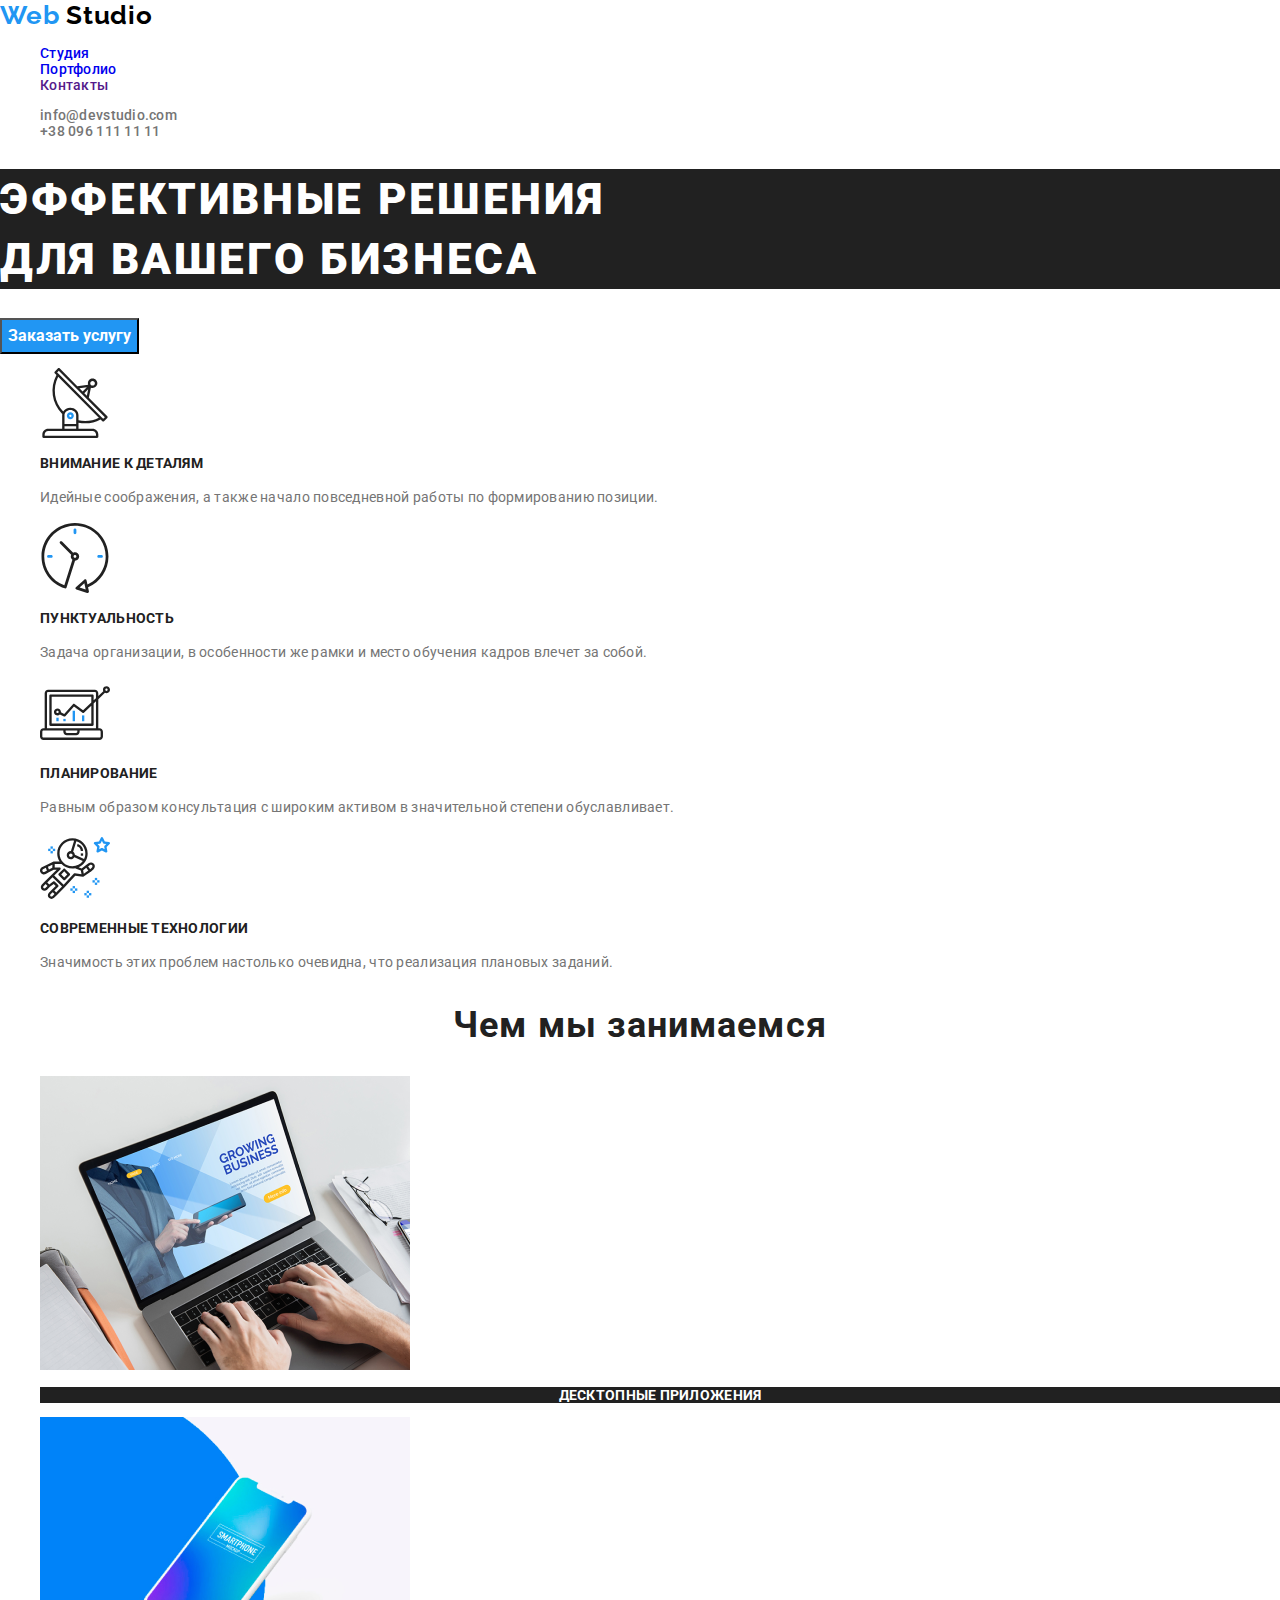
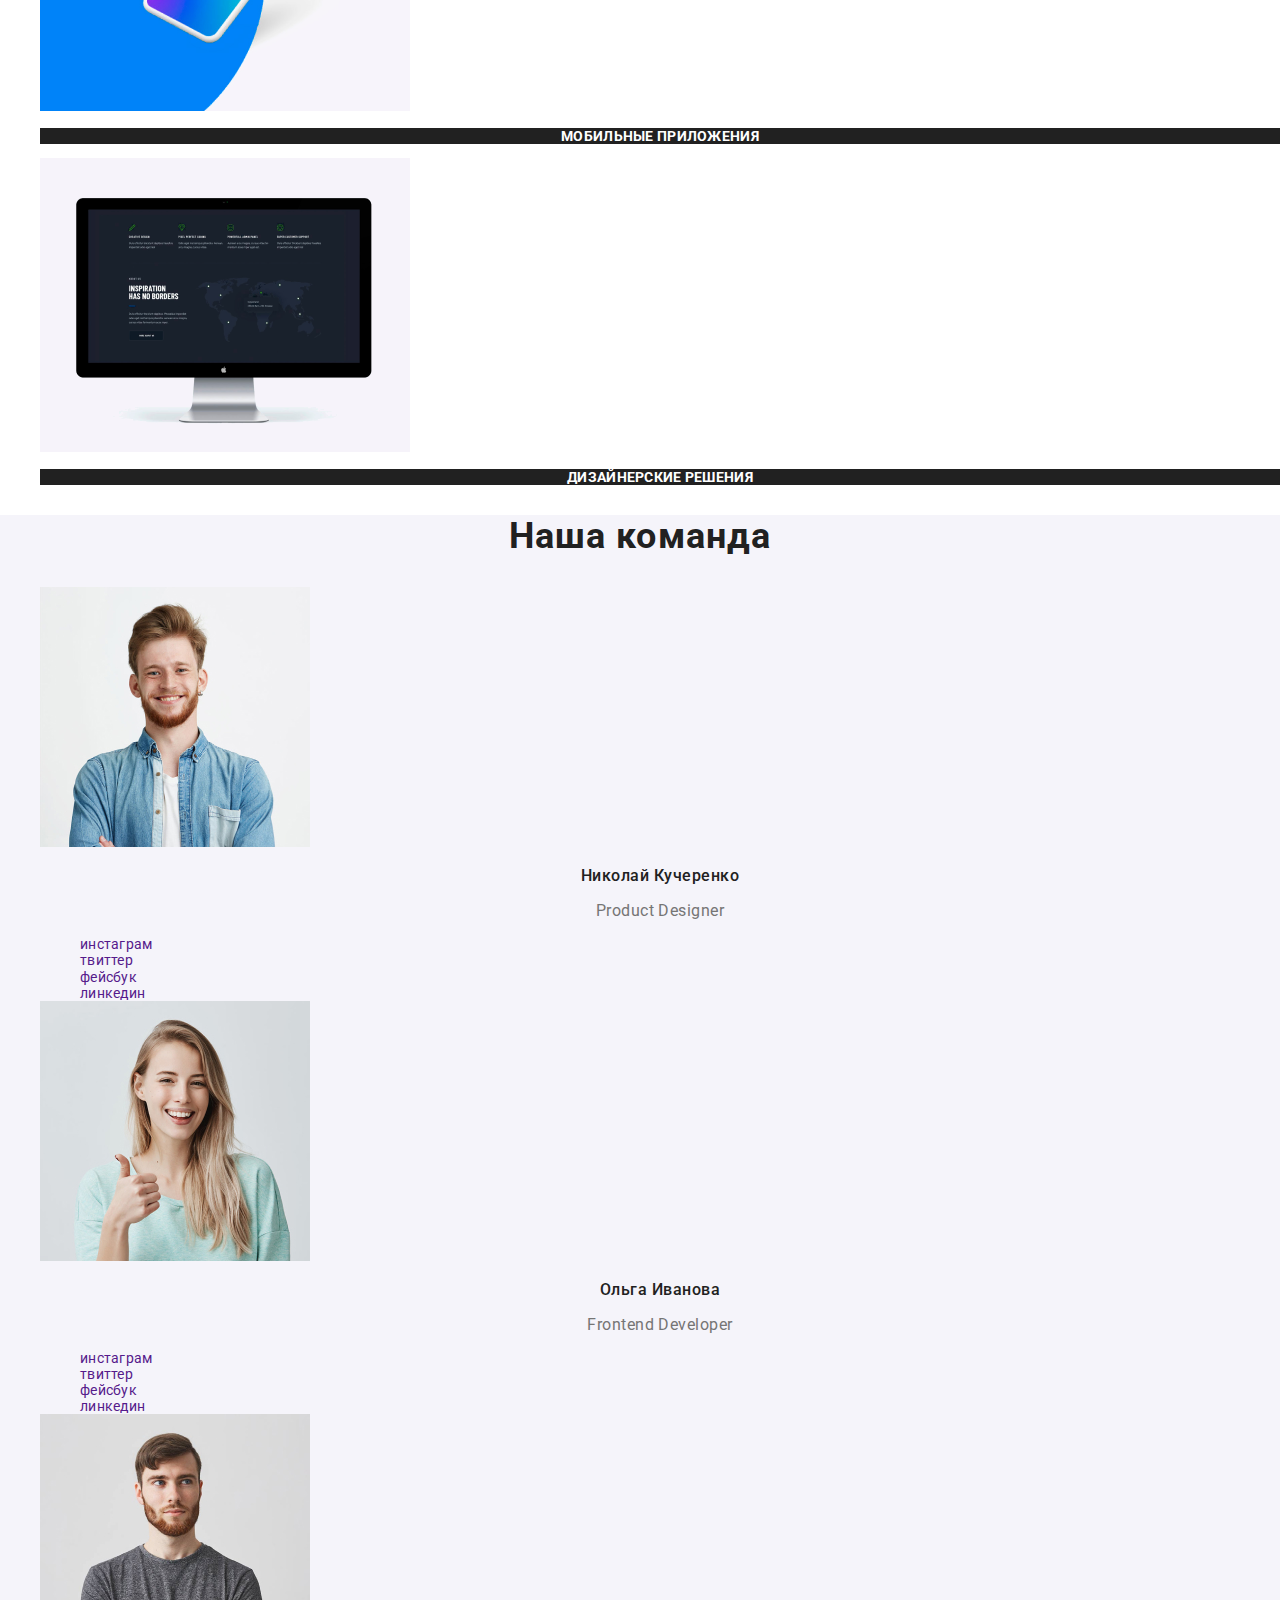
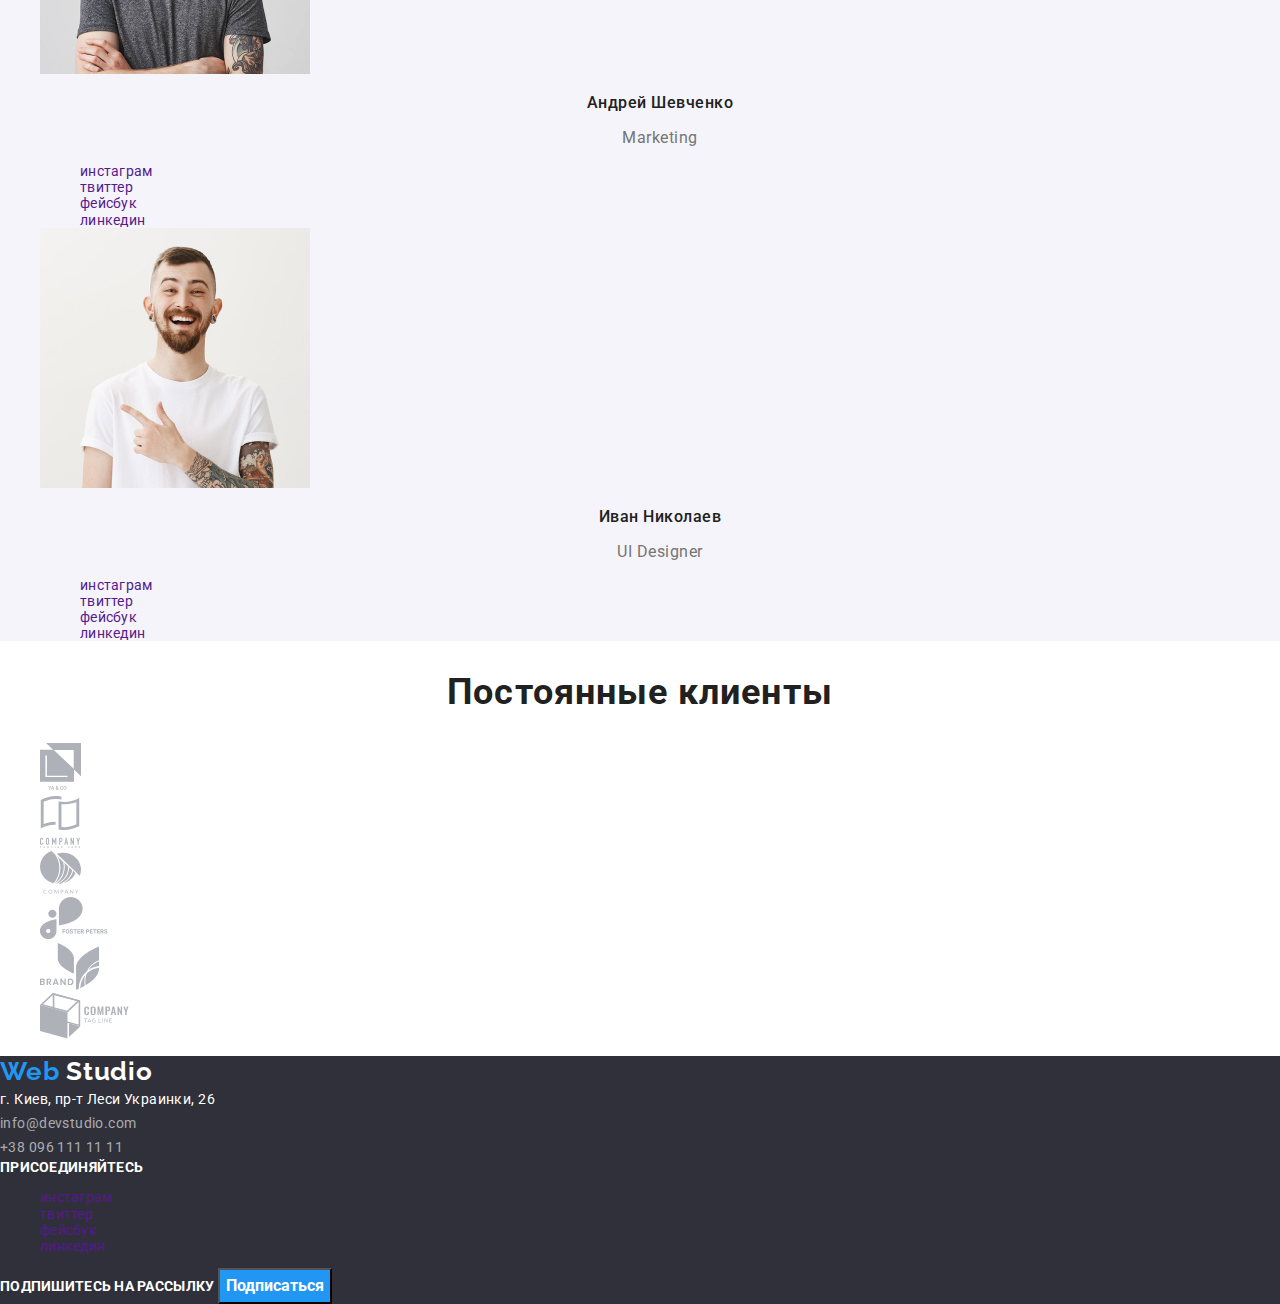
==== commit e434b8d3: "Добавляет стили страницы index.html" ====
--- a/index.html
+++ b/index.html
@@ -14,7 +14,7 @@
   <body>
     <header class="header">
       <nav class="header-navigation">
-        <a class="logo light-theme" href="./index.html" lang="en"><span class="logo-accent">Web</span> Studio</a>
+        <a class="logo logo-light-theme link" href="./index.html" lang="en"><span class="logo-accent">Web</span> Studio</a>
         <ul class="navigation-list list">
           <li class="navigation-list-item"><a class="navigation-item-link link" href="./index.html">Студия</a></li>
           <li class="navigation-list-item"><a class="navigation-item-link link" href="./portfolio.html">Портфолио</a></liclass="navigation-list-item">
@@ -29,66 +29,66 @@
 
     <main>
       <!-- hero секция -->
-      <section>
-        <h1>
+      <section class="hero">
+        <h1 class="hero-title">
           Эффективные решения <br />
           для вашего бизнеса
         </h1>
-        <button>Заказать услугу</button>
+        <button class="button-main">Заказать услугу</button>
       </section>
 
       <!--секция особенности-->
-      <section>
-        <h2 hidden>Особенности</h2>
-        <ul>
-          <li>
-            <img
+      <section class="features">
+        <h2 class="features-title section-title" hidden>Особенности</h2>
+        <ul class="features-list list">
+          <li class="features-list-item">
+            <img class="features-list-item-image"
               src="./images/antenna.svg"
               alt="иконка антена"
               width="70"
               height="70"
             />
-            <h3>Внимание к деталям</h3>
-            <p>
+            <h3 class="title">Внимание к деталям</h3>
+            <p class="text">
               Идейные соображения, а также начало повседневной работы по
               формированию позиции.
             </p>
           </li>
-          <li>
-            <img
+          <li class="features-list-item">
+            <img class="features-list-item-image"
               src="./images/clock.svg"
               alt="иконка часы"
               width="70"
               height="70"
             />
-            <h3>Пунктуальность</h3>
-            <p>
+            <h3 class="title">Пунктуальность</h3>
+            <p class="text">
               Задача организации, в особенности же рамки и место обучения кадров
               влечет за собой.
             </p>
           </li>
-          <li>
-            <img
+          <li class="features-list-item">
+            <img class="features-list-item-image"
               src="./images/diagram.svg"
               alt="иконка график"
               width="70"
               height="70"
             />
-            <h3>Планирование</h3>
-            <p>
+            <h3 class="title">Планирование</h3>
+            <p class="text">
               Равным образом консультация с широким активом в значительной
               степени обуславливает.
             </p>
           </li>
-          <li>
-            <img
+          <li class="features-list-item">
+            <img class="features-list-item-image"
               src="./images/astronaut.svg"
               alt="иконка астронавт"
               width="70"
               height="70"
             />
-            <h3>Современные технологии</h3>
-            <p>
+            <h3 class="title">Современные технологии</h3>
+            <p class="text">
               Значимость этих проблем настолько очевидна, что реализация
               плановых заданий.
             </p>
@@ -97,133 +97,117 @@
       </section>
 
       <!--секция о нас-->
-      <section>
-        <h2>Чем мы занимаемся</h2>
-        <ul>
-          <li>
-            <p>Десктопные приложения</p>
+      <section class="about-us">
+        <h2 class="section-title">Чем мы занимаемся</h2>
+        <ul class="about-us-list list">
+          <li class="about-us-list-item">
             <img src="./images/desktop.png" alt="ноутбук" width="370" />
-          </li>
-          <li>
-            <p>Мобильные приложения</p>
+            <p class="title">Десктопные приложения</p>
+          </li>
+          <li class="about-us-list-item">
             <img src="./images/mobile.png" alt="смартфон" width="370" />
-          </li>
-          <li>
-            <p>Дизайнерские решения</p>
+            <p class="title">Мобильные приложения</p>
+          </li>
+          <li class="about-us-list-item">
             <img src="./images/design.png" alt="монитор" width="370" />
+            <p class="title">Дизайнерские решения</p>
           </li>
         </ul>
       </section>
 
       <!--секция наша команда-->
-      <section>
-        <h2>Наша команда</h2>
-        <ul>
-          <li>
+      <section class="team">
+        <h2 class="section-title">Наша команда</h2>
+        <ul class="team-list list">
+          <li class="team-list-item">
             <img src="./images/team1.jpg" alt="Николай Кучеренко" />
-            <h3>Николай Кучеренко</h3>
-            <p lang="en">Product Designer</p>
-            <ul>
-              <li>
-                <a href=""
-                  ><img src="./images/instagram.svg" alt="иконка инстаграм"
-                /></a>
-              </li>
-              <li>
-                <a href=""
-                  ><img src="./images/twitter.svg" alt="иконка твиттер"
-                /></a>
-              </li>
-              <li>
-                <a href=""
-                  ><img src="./images/facebook.svg" alt="иконка фейсбук"
-                /></a>
-              </li>
-              <li>
-                <a href=""
-                  ><img src="./images/linkedin.svg" alt="иконка линкедин"
-                /></a>
-              </li>
-            </ul>
-          </li>
-          <li>
+            <h3 class="team-list-item-title">Николай Кучеренко</h3>
+            <p class="text team-list-item-position" lang="en">Product Designer</p>
+            <ul class="social-list list">
+              <li class="social-list-item">
+                <a class="social-list-item-link link" href="" aria-label="иконка инстаграм"
+                  >инстаграм</a>
+              </li>
+              <li class="social-list-item">
+                <a class="social-list-item-link link" href="" aria-label="иконка твиттер"
+                  >твиттер</a>
+              </li>
+              <li class="social-list-item">
+                <a class="social-list-item-link link" href="" aria-label="иконка фейсбук"
+                  >фейсбук</a>
+              </li>
+              <li class="social-list-item">
+                <a class="social-list-item-link link" href="" aria-label="иконка линкедин"
+                  >линкедин</a>
+              </li>
+            </ul>
+          </li>
+          <li class="team-list-item">
             <img src="./images/team2.jpg" alt="Ольга Иванова" />
-            <h3>Ольга Иванова</h3>
-            <p lang="en">Frontend Developer</p>
-            <ul>
-              <li>
-                <a href=""
-                  ><img src="./images/instagram.svg" alt="иконка инстаграм"
-                /></a>
-              </li>
-              <li>
-                <a href=""
-                  ><img src="./images/twitter.svg" alt="иконка твиттер"
-                /></a>
-              </li>
-              <li>
-                <a href=""
-                  ><img src="./images/facebook.svg" alt="иконка фейсбук"
-                /></a>
-              </li>
-              <li>
-                <a href=""
-                  ><img src="./images/linkedin.svg" alt="иконка линкедин"
-                /></a>
-              </li>
-            </ul>
-          </li>
-          <li>
+            <h3 class="team-list-item-title">Ольга Иванова</h3>
+            <p class="team-list-item-position" lang="en">Frontend Developer</p>
+            <ul class="social-list list">
+              <li class="social-list-item">
+                <a class="social-list-item-link link" href="" aria-label="иконка инстаграм"
+                  >инстаграм</a>
+              </li>
+              <li class="social-list-item">
+                <a class="social-list-item-link link" href="" aria-label="иконка твиттер"
+                  >твиттер</a>
+              </li>
+              <li class="social-list-item">
+                <a class="social-list-item-link link" href="" aria-label="иконка фейсбук"
+                  >фейсбук</a>
+              </li>
+              <li class="social-list-item">
+                <a class="social-list-item-link link" href="" aria-label="иконка линкедин"
+                  >линкедин</a>
+              </li>
+            </ul>
+          </li>
+          <li class="team-list-item">
             <img src="./images/team3.jpg" alt="Андрей Шевченко" />
-            <h3>Андрей Шевченко</h3>
-            <p lang="en">Marketing</p>
-            <ul>
-              <li>
-                <a href=""
-                  ><img src="./images/instagram.svg" alt="иконка инстаграм"
-                /></a>
-              </li>
-              <li>
-                <a href=""
-                  ><img src="./images/twitter.svg" alt="иконка твиттер"
-                /></a>
-              </li>
-              <li>
-                <a href=""
-                  ><img src="./images/facebook.svg" alt="иконка фейсбук"
-                /></a>
-              </li>
-              <li>
-                <a href=""
-                  ><img src="./images/linkedin.svg" alt="иконка линкедин"
-                /></a>
-              </li>
-            </ul>
-          </li>
-          <li>
+            <h3 class="team-list-item-title">Андрей Шевченко</h3>
+            <p class="team-list-item-position" lang="en">Marketing</p>
+            <ul class="social-list list">
+              <li class="social-list-item">
+                <a class="social-list-item-link link" href="" aria-label="иконка инстаграм"
+                  >инстаграм</a>
+              </li>
+              <li class="social-list-item">
+                <a class="social-list-item-link link" href="" aria-label="иконка твиттер"
+                  >твиттер</a>
+              </li>
+              <li class="social-list-item">
+                <a class="social-list-item-link link" href="" aria-label="иконка фейсбук"
+                  >фейсбук</a>
+              </li>
+              <li class="social-list-item">
+                <a class="social-list-item-link link" href="" aria-label="иконка линкедин"
+                  >линкедин</a>
+              </li>
+            </ul>
+          </li>
+          <li class="team-list-item">
             <img src="./images/team4.jpg" alt="Иван Николаев" />
-            <h3>Иван Николаев</h3>
-            <p lang="en">UI Designer</p>
-            <ul>
-              <li>
-                <a href=""
-                  ><img src="./images/instagram.svg" alt="иконка инстаграм"
-                /></a>
-              </li>
-              <li>
-                <a href=""
-                  ><img src="./images/twitter.svg" alt="иконка твиттер"
-                /></a>
-              </li>
-              <li>
-                <a href=""
-                  ><img src="./images/facebook.svg" alt="иконка фейсбук"
-                /></a>
-              </li>
-              <li>
-                <a href=""
-                  ><img src="./images/linkedin.svg" alt="иконка линкедин"
-                /></a>
+            <h3 class="team-list-item-title">Иван Николаев</h3>
+            <p class="team-list-item-position" lang="en">UI Designer</p>
+            <ul class="social-list list">
+              <li class="social-list-item">
+                <a class="social-list-item-link link" href="" aria-label="иконка инстаграм"
+                  >инстаграм</a>
+              </li>
+              <li class="social-list-item">
+                <a class="social-list-item-link link" href="" aria-label="иконка твиттер"
+                  >твиттер</a>
+              </li>
+              <li class="social-list-item">
+                <a class="social-list-item-link link" href="" aria-label="иконка фейсбук"
+                  >фейсбук</a>
+              </li>
+              <li class="social-list-item">
+                <a class="social-list-item-link link" href="" aria-label="иконка линкедин"
+                  >линкедин</a>
               </li>
             </ul>
           </li>
@@ -231,46 +215,36 @@
       </section>
 
       <!--clients section-->
-      <section>
-        <h2>Постоянные клиенты</h2>
-        <ul>
-          <li>
-            <a href=""
+      <section class="clients">
+        <h2 class="section-title">Постоянные клиенты</h2>
+        <ul class="clients-list list">
+          <li class="clients-list-item">
+            <a class="clients-list-item-link link" href=""
               ><img src="./images/logo1.svg" alt="логотип компании 1"
             /></a>
           </li>
-        </ul>
-        <ul>
-          <li>
-            <a href=""
+          <li class="clients-list-item">
+            <a class="clients-list-item-link link" href=""
               ><img src="./images/logo2.svg" alt="логотип компании 2"
             /></a>
           </li>
-        </ul>
-        <ul>
-          <li>
-            <a href=""
+          <li class="clients-list-item">
+            <a class="clients-list-item-link link" href=""
               ><img src="./images/logo3.svg" alt="логотип компании 3"
             /></a>
           </li>
-        </ul>
-        <ul>
-          <li>
-            <a href=""
+          <li class="clients-list-item">
+            <a class="clients-list-item-link link" href=""
               ><img src="./images/logo4.svg" alt="логотип компании 4"
             /></a>
           </li>
-        </ul>
-        <ul>
-          <li>
-            <a href=""
+          <li class="clients-list-item">
+            <a class="clients-list-item-link link" href=""
               ><img src="./images/logo5.svg" alt="логотип компании 5"
             /></a>
           </li>
-        </ul>
-        <ul>
-          <li>
-            <a href=""
+          <li class="clients-list-item">
+            <a class="clients-list-item-link link" href=""
               ><img src="./images/logo6.svg" alt="логотип компании 6"
             /></a>
           </li>
@@ -278,50 +252,46 @@
       </section>
     </main>
 
-    <footer>
+    <footer class="footer">
       <!-- блок адрес -->
       <div>
-        <a class="logo dark-theme" href="./index.html" lang="en"><span class="logo-accent">Web</spanclass="logo-accent"> Studio</a>
-        <address>
-          <a href="https://goo.gl/maps/jZkNy4jzxjosVLDv5" target="_blank"
+        <a class="logo logo-dark-theme link" href="./index.html" lang="en"><span class="logo-accent">Web</span> Studio</a>
+        <address class="address">
+          <a class="address-postal link" href="https://goo.gl/maps/jZkNy4jzxjosVLDv5" target="_blank"
             >г. Киев, пр-т Леси Украинки, 26</a
           ><br />
-          <a href="mailto:info@devstudio.com">info@devstudio.com</a><br />
-          <a href="tel:+380961111111">+38 096 111 11 11</a>
+          <a class="address-mail link" href="mailto:info@devstudio.com">info@devstudio.com</a><br />
+          <a class="address-tel link" href="tel:+380961111111">+38 096 111 11 11</a>
         </address>
       </div>
 
       <!-- блок соцсети -->
-      <div>
-        <b>присоединяйтесь</b>
-        <ul>
-          <li>
-            <a href=""
-              ><img src="./images/instagram.svg" alt="иконка инстаграм"
-            /></a>
-          </li>
-          <li>
-            <a href=""
-              ><img src="./images/twitter.svg" alt="иконка твиттер"
-            /></a>
-          </li>
-          <li>
-            <a href=""
-              ><img src="./images/facebook.svg" alt="иконка фейсбук"
-            /></a>
-          </li>
-          <li>
-            <a href=""
-              ><img src="./images/linkedin.svg" alt="иконка линкедин"
-            /></a>
+      <div class="social-join">
+        <b class="title">присоединяйтесь</b>
+        <ul class="social-join-list list">
+          <li class="social-join-list-item">
+            <a class="social-join-item-link link" href="" aria-label="иконка инстаграм"
+              >инстаграм</a>
+          </li>
+          <li class="social-join-list-item">
+            <a class="social-join-item-link link" href="" aria-label="иконка твиттер"
+              >твиттер</a>
+          </li>
+          <li class="social-join-list-item">
+            <a class="social-join-item-link link" href="" aria-label="иконка фейсбук"
+              >фейсбук</a>
+          </li>
+          <li class="social-join-list-item">
+            <a class="social-join-item-link link" href="" aria-label="иконка линкедин"
+              >линкедин</a>
           </li>
         </ul>
       </div>
 
       <!-- форма подписки-->
-      <div>
-        <b>Подпишитесь на рассылку</b>
-        <button>Подписаться</button>
+      <div class="sign-form">
+        <b class="title">Подпишитесь на рассылку</b>
+        <button class="button-main">Подписаться</button>
       </div>
     </footer>
   </body>
--- a/css/styles.css
+++ b/css/styles.css
@@ -52,3 +52,192 @@
   --dark-theme-secondary-color: rgba(255, 255, 255, 0.6);
   --dark-theme-background-color: #2f303a;
 }
+
+body {
+  font-family: var(--main-font);
+  font-style: normal;
+  font-size: 14px;
+  font-weight: 400;
+  letter-spacing: 0.02em;
+  color: var(--main-text-color);
+  background-color: var(--main-background-color);
+}
+
+/* стили ссылок и списков */
+.link {
+  text-decoration: none;
+}
+
+.list {
+  list-style: none;
+}
+
+/* header */
+.logo {
+  font-family: var(--logo-font);
+  font-style: normal;
+  font-weight: 700;
+  font-size: 26px;
+  line-height: 1.19;
+  letter-spacing: 0.03em;
+}
+.logo-accent {
+  color: var(--accent-colol);
+}
+.logo-light-theme {
+  color: var(--logo-light-theme-color);
+}
+
+.navigation-list-item {
+  font-weight: 500;
+  font-size: 14px;
+  line-height: 16px;
+  color: var(--main-title-color);
+}
+
+.navigation-item-link:hover,
+.navigation-item-link:focus,
+.header-address-item-link:hover,
+.header-address-item-link:focus {
+  color: var(--accent-colol);
+}
+
+.header-address-item-link {
+  font-weight: 500;
+  font-size: 14px;
+  line-height: 16px;
+  color: var(--main-text-color);
+}
+
+/* hero */
+.hero-title {
+  font-weight: 900;
+  font-size: 44px;
+  line-height: 60px;
+  /* text-align: center; */
+  letter-spacing: 0.06em;
+  text-transform: uppercase;
+  color: #ffffff;
+  /* временно! */
+  background-color: #212121;
+}
+
+.button-main {
+  font-weight: 700;
+  font-size: 16px;
+  line-height: 30px;
+  color: var(--main-background-color);
+  background-color: var(--accent-colol);
+}
+
+/* особенности */
+.title {
+  font-weight: 700;
+  font-size: 14px;
+  line-height: 16px;
+  text-transform: uppercase;
+  color: var(--main-title-color);
+}
+
+.text {
+  /* font-size: 14px; */
+  line-height: 24px;
+}
+
+/* о нас */
+.section-title {
+  font-weight: 700;
+  font-size: 36px;
+  line-height: 42px;
+  text-align: center;
+  letter-spacing: 0.03em;
+  color: var(--main-title-color);
+}
+.about-us-list-item > .title {
+  text-align: center;
+  color: #ffffff;
+  /* временно */
+  background-color: #212121;
+}
+
+/* команда */
+.team {
+  background-color: var(--secondary-background-color);
+}
+.team-list-item-title {
+  font-weight: 500;
+  font-size: 16px;
+  line-height: 19px;
+  text-align: center;
+  letter-spacing: 0.03em;
+  color: var(--main-title-color);
+}
+
+.team-list-item-position {
+  font-size: 16px;
+  line-height: 19px;
+  text-align: center;
+  letter-spacing: 0.03em;
+}
+
+.social-list-item-link:hover,
+.social-list-item-link:focus {
+  color: var(--accent-colol);
+}
+
+/* клиенты */
+.clients-list-item-link:hover,
+clients-list-item-link:focus {
+  color: var(--accent-colol);
+}
+
+/* футер */
+.footer {
+  background-color: var(--dark-theme-background-color);
+}
+
+.logo-dark-theme {
+  color: var(--dark-theme-color);
+}
+
+.address {
+  font-style: normal;
+  font-weight: 400;
+  font-size: 14px;
+  line-height: 24px;
+  letter-spacing: 0.03em;
+  color: var(--dark-theme-secondary-color);
+}
+
+.address-postal {
+  color: var(--dark-theme-color);
+}
+.address-mail,
+.address-tel {
+  color: var(--dark-theme-secondary-color);
+}
+
+.social-join > .title {
+  color: var(--dark-theme-color);
+}
+
+.sign-form > .title {
+  color: var(--dark-theme-color);
+}
+
+/* ПОРТФОЛИО */
+/* кнопки фильтра */
+
+
+
+/* font-family: Roboto;
+font-style: normal;
+font-weight: bold;
+font-size: 18px;
+line-height: 36px;
+
+/* identical to box height, or 200% */
+letter-spacing: 0.06em;
+
+color: #212121;
+ */
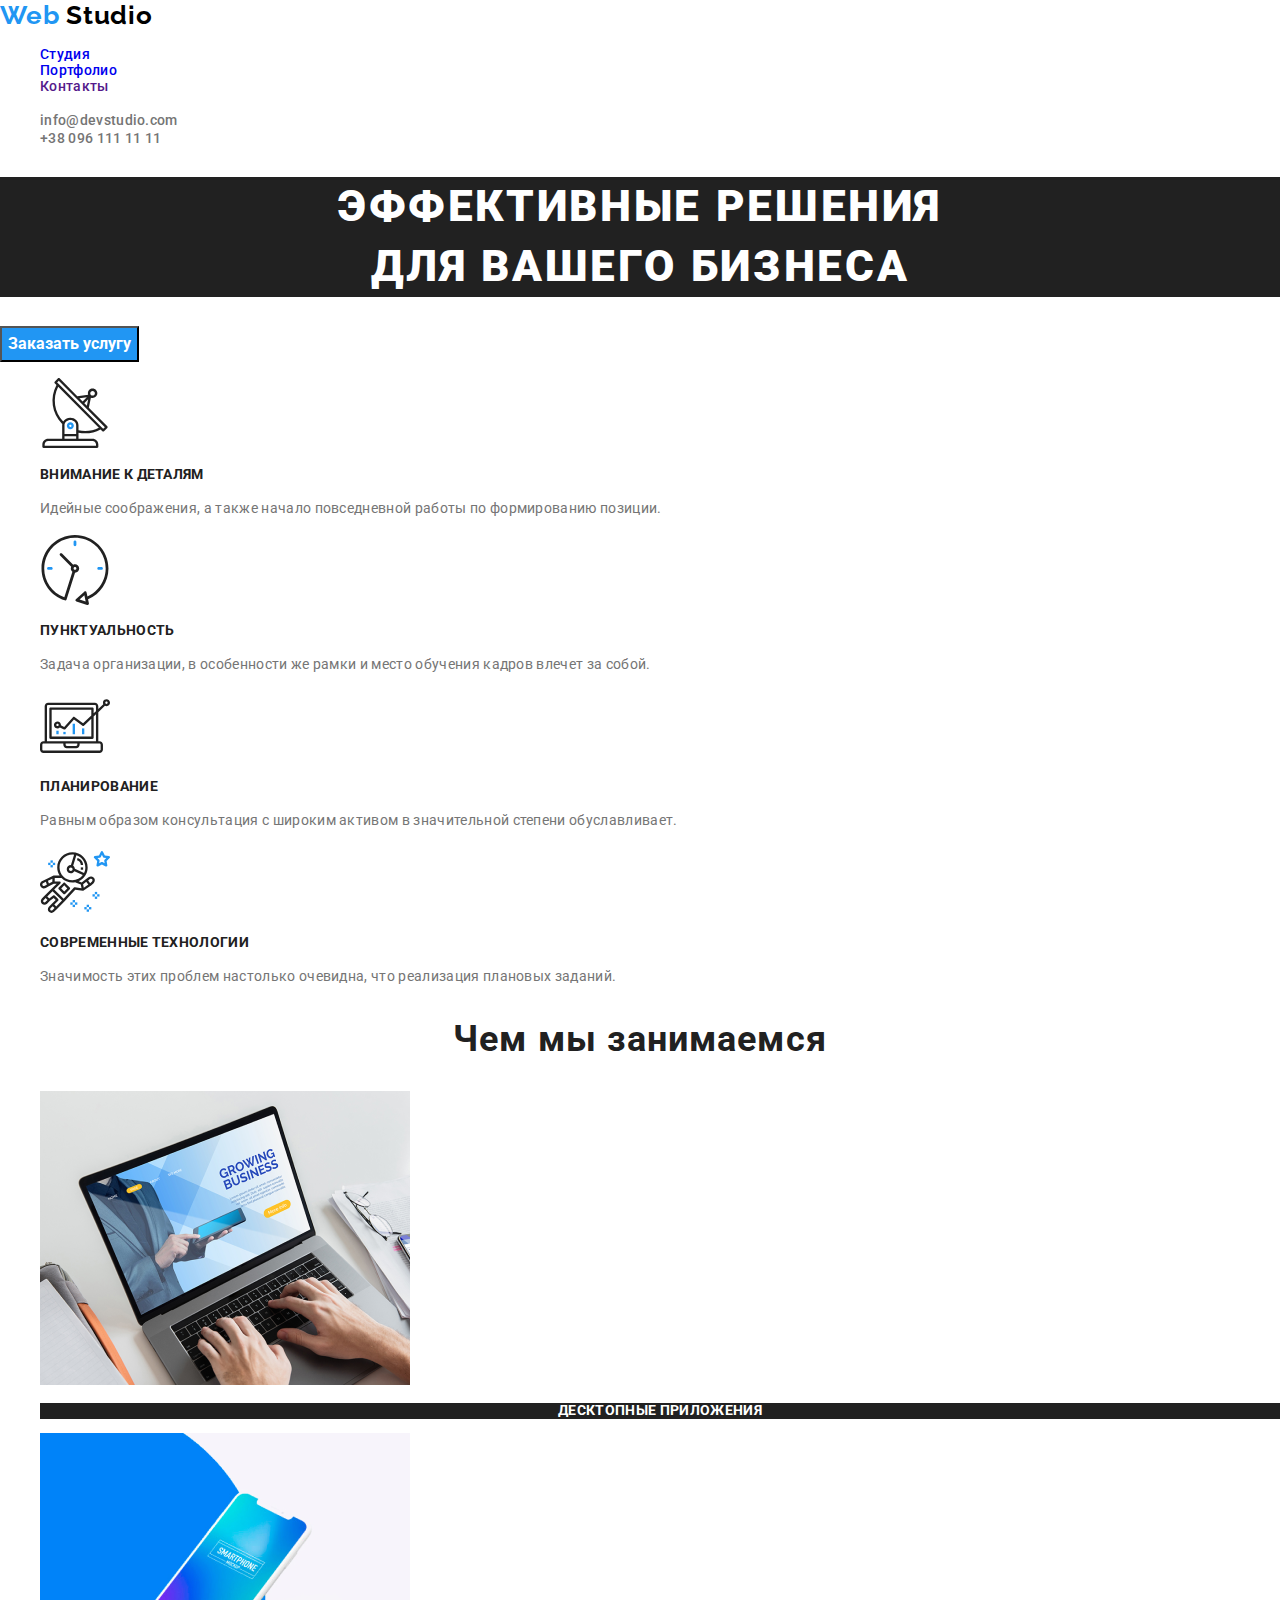
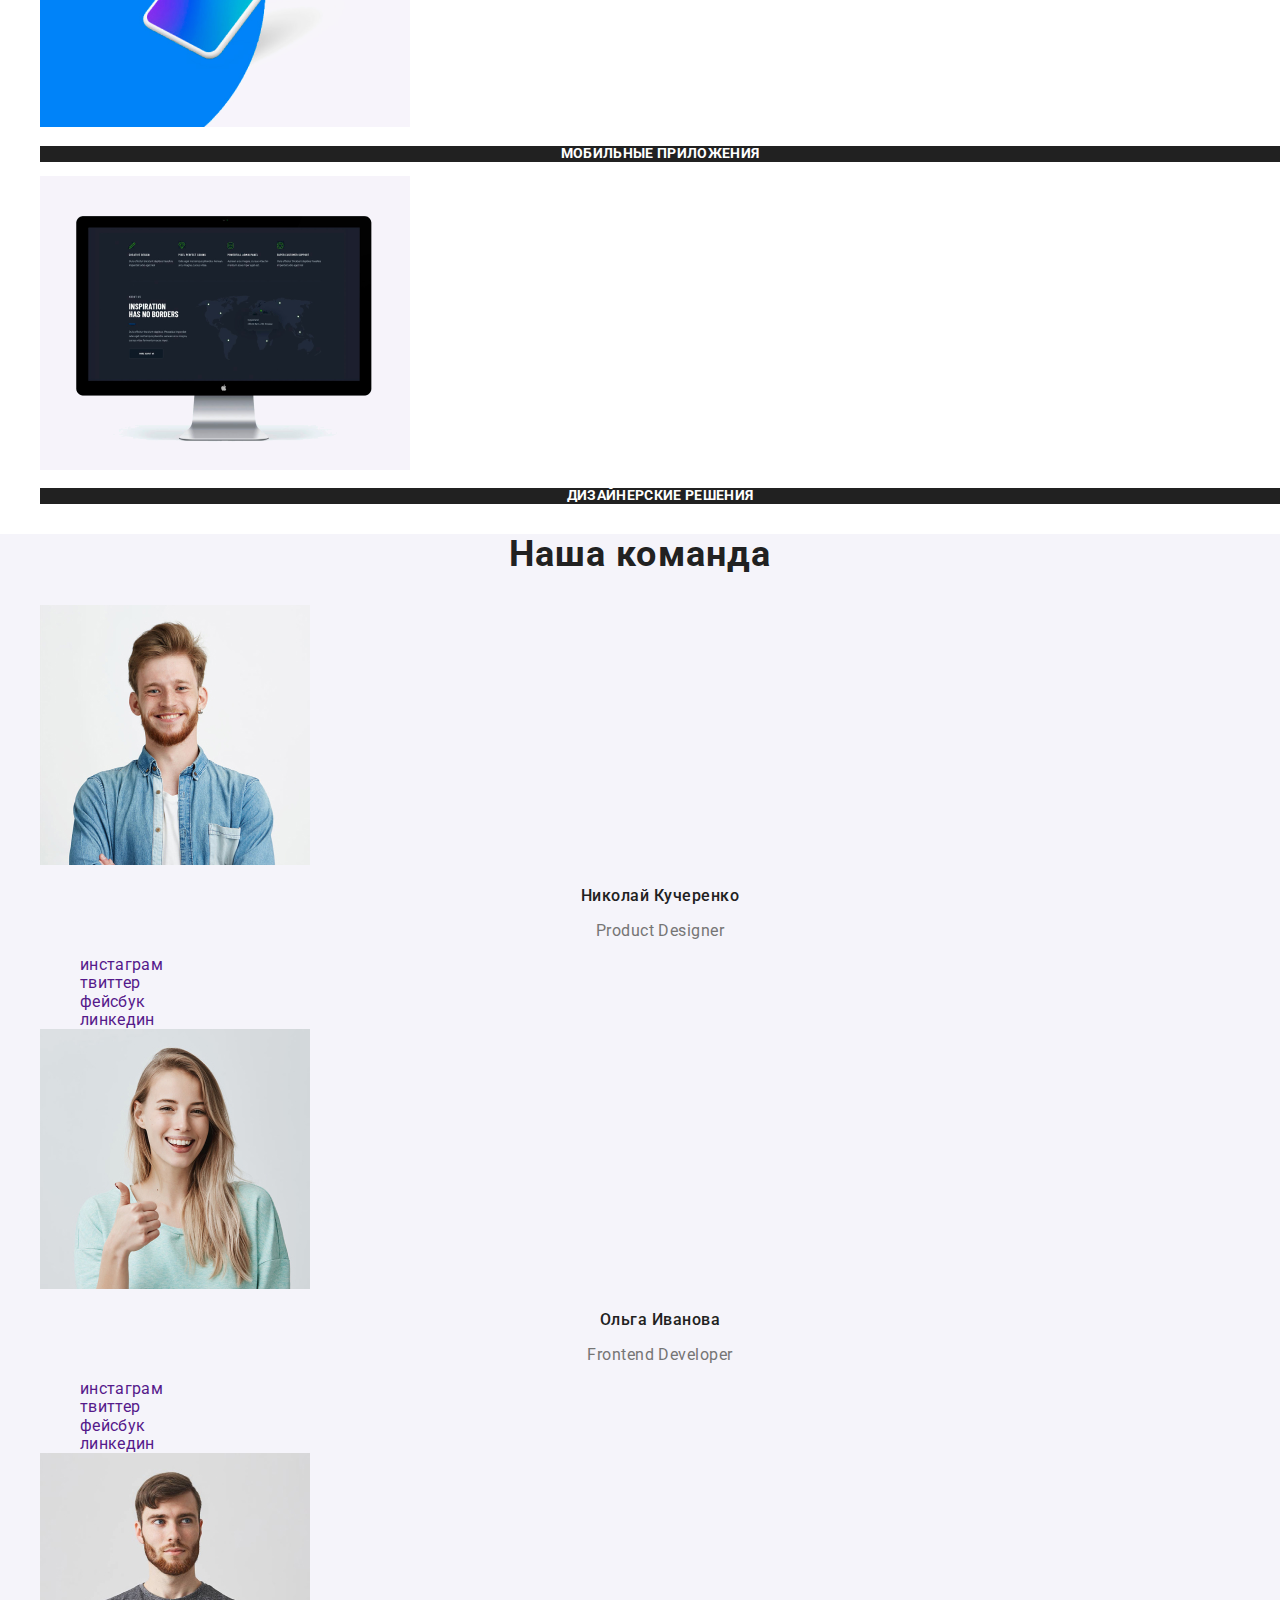
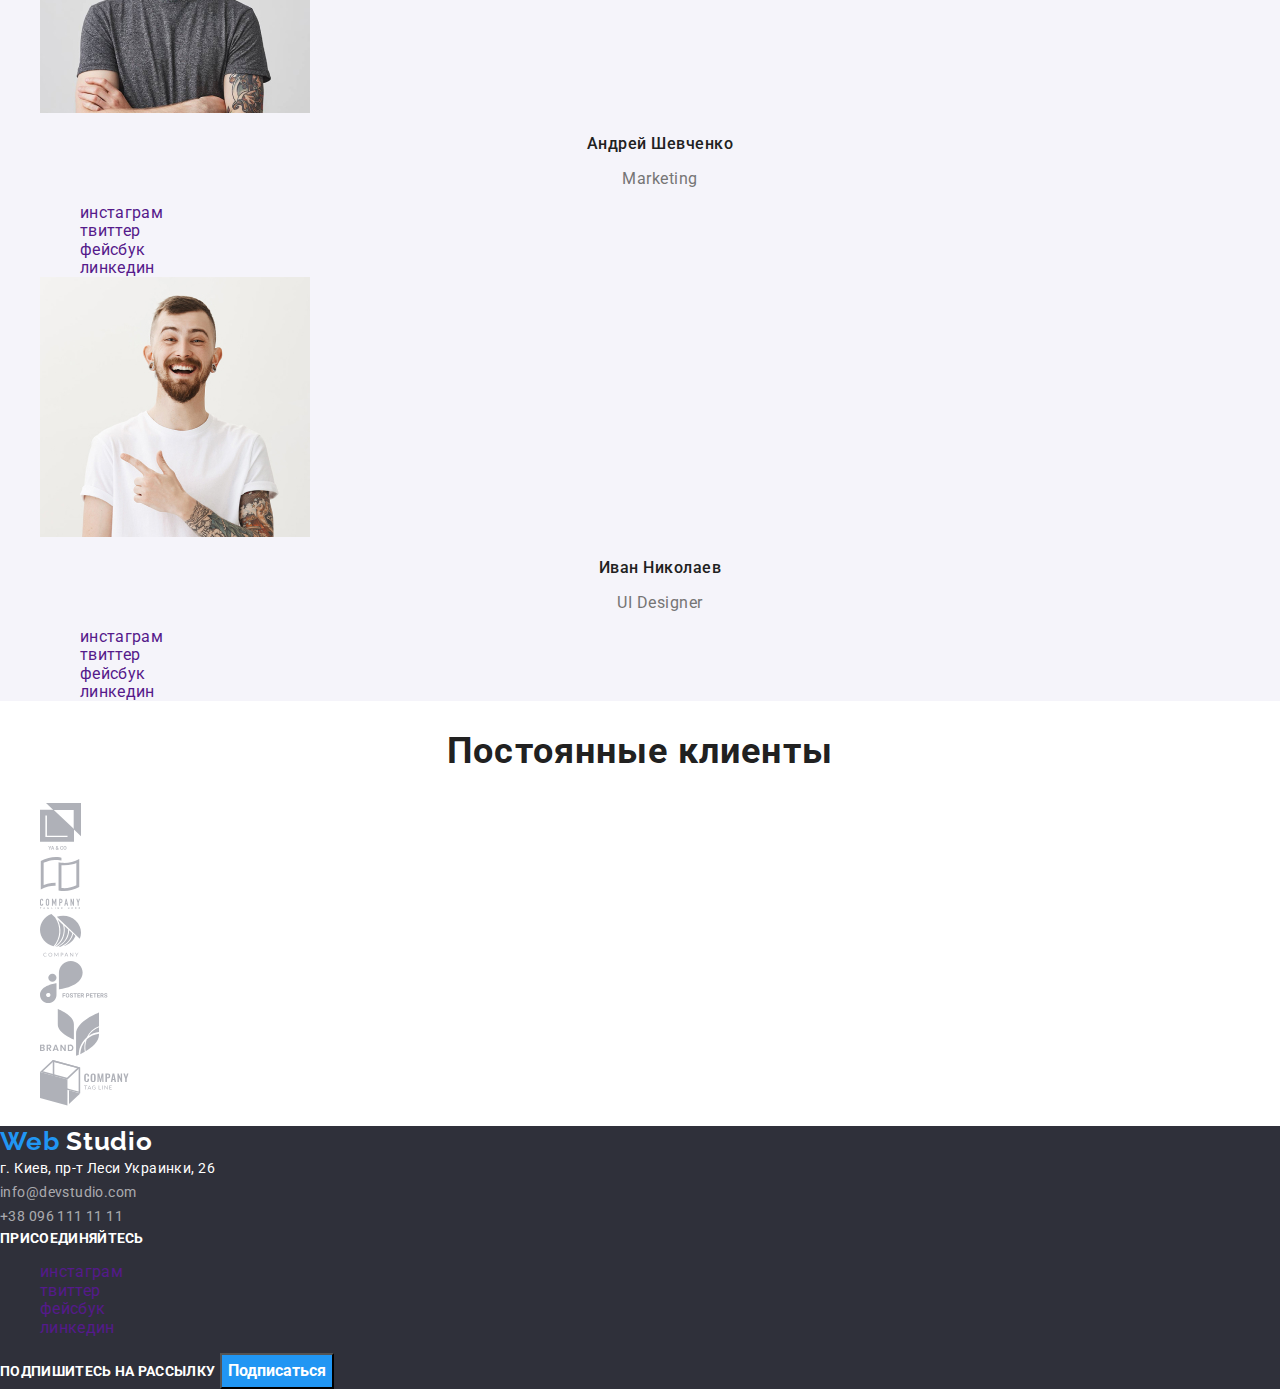
==== commit 1b274505: "Добавляет исправления" ====
--- a/index.html
+++ b/index.html
@@ -14,16 +14,36 @@
   <body>
     <header class="header">
       <nav class="header-navigation">
-        <a class="logo logo-light-theme link" href="./index.html" lang="en"><span class="logo-accent">Web</span> Studio</a>
+        <a class="logo logo-light-theme link" href="./index.html" lang="en"
+          ><span class="logo-accent">Web</span> Studio</a
+        >
         <ul class="navigation-list list">
-          <li class="navigation-list-item"><a class="navigation-item-link link" href="./index.html">Студия</a></li>
-          <li class="navigation-list-item"><a class="navigation-item-link link" href="./portfolio.html">Портфолио</a></liclass="navigation-list-item">
-          <li class="navigation-list-item"><a class="navigation-item-link link" href="">Контакты</a></li>
+          <li class="navigation-list-item">
+            <a class="navigation-item-link link" href="./index.html">Студия</a>
+          </li>
+          <li class="navigation-list-item">
+            <a class="navigation-item-link link" href="./portfolio.html"
+              >Портфолио</a
+            >
+          </li>
+          <li class="navigation-list-item">
+            <a class="navigation-item-link link" href="">Контакты</a>
+          </li>
         </ul>
       </nav>
       <ul class="header-address-list list">
-        <li class="header-address-list-item"><a class="header-address-item-link link" href="mailto:info@devstudio.com">info@devstudio.com</a></liclass="header-address-list>
-        <li class="header-address-list-item"><a class="header-address-item-link link" href="tel:+380961111111">+38 096 111 11 11</a></li>
+        <li class="header-address-list-item">
+          <a
+            class="header-address-item-link link"
+            href="mailto:info@devstudio.com"
+            >info@devstudio.com</a
+          >
+        </li>
+        <li class="header-address-list-item">
+          <a class="header-address-item-link link" href="tel:+380961111111"
+            >+38 096 111 11 11</a
+          >
+        </li>
       </ul>
     </header>
 
@@ -42,7 +62,8 @@
         <h2 class="features-title section-title" hidden>Особенности</h2>
         <ul class="features-list list">
           <li class="features-list-item">
-            <img class="features-list-item-image"
+            <img
+              class="features-list-item-image"
               src="./images/antenna.svg"
               alt="иконка антена"
               width="70"
@@ -55,7 +76,8 @@
             </p>
           </li>
           <li class="features-list-item">
-            <img class="features-list-item-image"
+            <img
+              class="features-list-item-image"
               src="./images/clock.svg"
               alt="иконка часы"
               width="70"
@@ -68,7 +90,8 @@
             </p>
           </li>
           <li class="features-list-item">
-            <img class="features-list-item-image"
+            <img
+              class="features-list-item-image"
               src="./images/diagram.svg"
               alt="иконка график"
               width="70"
@@ -81,7 +104,8 @@
             </p>
           </li>
           <li class="features-list-item">
-            <img class="features-list-item-image"
+            <img
+              class="features-list-item-image"
               src="./images/astronaut.svg"
               alt="иконка астронавт"
               width="70"
@@ -122,23 +146,41 @@
           <li class="team-list-item">
             <img src="./images/team1.jpg" alt="Николай Кучеренко" />
             <h3 class="team-list-item-title">Николай Кучеренко</h3>
-            <p class="text team-list-item-position" lang="en">Product Designer</p>
+            <p class="text team-list-item-position" lang="en">
+              Product Designer
+            </p>
             <ul class="social-list list">
               <li class="social-list-item">
-                <a class="social-list-item-link link" href="" aria-label="иконка инстаграм"
-                  >инстаграм</a>
-              </li>
-              <li class="social-list-item">
-                <a class="social-list-item-link link" href="" aria-label="иконка твиттер"
-                  >твиттер</a>
-              </li>
-              <li class="social-list-item">
-                <a class="social-list-item-link link" href="" aria-label="иконка фейсбук"
-                  >фейсбук</a>
-              </li>
-              <li class="social-list-item">
-                <a class="social-list-item-link link" href="" aria-label="иконка линкедин"
-                  >линкедин</a>
+                <a
+                  class="social-list-item-link link"
+                  href=""
+                  aria-label="иконка инстаграм"
+                  >инстаграм</a
+                >
+              </li>
+              <li class="social-list-item">
+                <a
+                  class="social-list-item-link link"
+                  href=""
+                  aria-label="иконка твиттер"
+                  >твиттер</a
+                >
+              </li>
+              <li class="social-list-item">
+                <a
+                  class="social-list-item-link link"
+                  href=""
+                  aria-label="иконка фейсбук"
+                  >фейсбук</a
+                >
+              </li>
+              <li class="social-list-item">
+                <a
+                  class="social-list-item-link link"
+                  href=""
+                  aria-label="иконка линкедин"
+                  >линкедин</a
+                >
               </li>
             </ul>
           </li>
@@ -148,20 +190,36 @@
             <p class="team-list-item-position" lang="en">Frontend Developer</p>
             <ul class="social-list list">
               <li class="social-list-item">
-                <a class="social-list-item-link link" href="" aria-label="иконка инстаграм"
-                  >инстаграм</a>
-              </li>
-              <li class="social-list-item">
-                <a class="social-list-item-link link" href="" aria-label="иконка твиттер"
-                  >твиттер</a>
-              </li>
-              <li class="social-list-item">
-                <a class="social-list-item-link link" href="" aria-label="иконка фейсбук"
-                  >фейсбук</a>
-              </li>
-              <li class="social-list-item">
-                <a class="social-list-item-link link" href="" aria-label="иконка линкедин"
-                  >линкедин</a>
+                <a
+                  class="social-list-item-link link"
+                  href=""
+                  aria-label="иконка инстаграм"
+                  >инстаграм</a
+                >
+              </li>
+              <li class="social-list-item">
+                <a
+                  class="social-list-item-link link"
+                  href=""
+                  aria-label="иконка твиттер"
+                  >твиттер</a
+                >
+              </li>
+              <li class="social-list-item">
+                <a
+                  class="social-list-item-link link"
+                  href=""
+                  aria-label="иконка фейсбук"
+                  >фейсбук</a
+                >
+              </li>
+              <li class="social-list-item">
+                <a
+                  class="social-list-item-link link"
+                  href=""
+                  aria-label="иконка линкедин"
+                  >линкедин</a
+                >
               </li>
             </ul>
           </li>
@@ -171,20 +229,36 @@
             <p class="team-list-item-position" lang="en">Marketing</p>
             <ul class="social-list list">
               <li class="social-list-item">
-                <a class="social-list-item-link link" href="" aria-label="иконка инстаграм"
-                  >инстаграм</a>
-              </li>
-              <li class="social-list-item">
-                <a class="social-list-item-link link" href="" aria-label="иконка твиттер"
-                  >твиттер</a>
-              </li>
-              <li class="social-list-item">
-                <a class="social-list-item-link link" href="" aria-label="иконка фейсбук"
-                  >фейсбук</a>
-              </li>
-              <li class="social-list-item">
-                <a class="social-list-item-link link" href="" aria-label="иконка линкедин"
-                  >линкедин</a>
+                <a
+                  class="social-list-item-link link"
+                  href=""
+                  aria-label="иконка инстаграм"
+                  >инстаграм</a
+                >
+              </li>
+              <li class="social-list-item">
+                <a
+                  class="social-list-item-link link"
+                  href=""
+                  aria-label="иконка твиттер"
+                  >твиттер</a
+                >
+              </li>
+              <li class="social-list-item">
+                <a
+                  class="social-list-item-link link"
+                  href=""
+                  aria-label="иконка фейсбук"
+                  >фейсбук</a
+                >
+              </li>
+              <li class="social-list-item">
+                <a
+                  class="social-list-item-link link"
+                  href=""
+                  aria-label="иконка линкедин"
+                  >линкедин</a
+                >
               </li>
             </ul>
           </li>
@@ -194,20 +268,36 @@
             <p class="team-list-item-position" lang="en">UI Designer</p>
             <ul class="social-list list">
               <li class="social-list-item">
-                <a class="social-list-item-link link" href="" aria-label="иконка инстаграм"
-                  >инстаграм</a>
-              </li>
-              <li class="social-list-item">
-                <a class="social-list-item-link link" href="" aria-label="иконка твиттер"
-                  >твиттер</a>
-              </li>
-              <li class="social-list-item">
-                <a class="social-list-item-link link" href="" aria-label="иконка фейсбук"
-                  >фейсбук</a>
-              </li>
-              <li class="social-list-item">
-                <a class="social-list-item-link link" href="" aria-label="иконка линкедин"
-                  >линкедин</a>
+                <a
+                  class="social-list-item-link link"
+                  href=""
+                  aria-label="иконка инстаграм"
+                  >инстаграм</a
+                >
+              </li>
+              <li class="social-list-item">
+                <a
+                  class="social-list-item-link link"
+                  href=""
+                  aria-label="иконка твиттер"
+                  >твиттер</a
+                >
+              </li>
+              <li class="social-list-item">
+                <a
+                  class="social-list-item-link link"
+                  href=""
+                  aria-label="иконка фейсбук"
+                  >фейсбук</a
+                >
+              </li>
+              <li class="social-list-item">
+                <a
+                  class="social-list-item-link link"
+                  href=""
+                  aria-label="иконка линкедин"
+                  >линкедин</a
+                >
               </li>
             </ul>
           </li>
@@ -255,13 +345,22 @@
     <footer class="footer">
       <!-- блок адрес -->
       <div>
-        <a class="logo logo-dark-theme link" href="./index.html" lang="en"><span class="logo-accent">Web</span> Studio</a>
+        <a class="logo logo-dark-theme link" href="./index.html" lang="en"
+          ><span class="logo-accent">Web</span> Studio</a
+        >
         <address class="address">
-          <a class="address-postal link" href="https://goo.gl/maps/jZkNy4jzxjosVLDv5" target="_blank"
+          <a
+            class="address-postal link"
+            href="https://goo.gl/maps/jZkNy4jzxjosVLDv5"
+            target="_blank"
             >г. Киев, пр-т Леси Украинки, 26</a
           ><br />
-          <a class="address-mail link" href="mailto:info@devstudio.com">info@devstudio.com</a><br />
-          <a class="address-tel link" href="tel:+380961111111">+38 096 111 11 11</a>
+          <a class="address-mail link" href="mailto:info@devstudio.com"
+            >info@devstudio.com</a
+          ><br />
+          <a class="address-tel link" href="tel:+380961111111"
+            >+38 096 111 11 11</a
+          >
         </address>
       </div>
 
@@ -270,20 +369,36 @@
         <b class="title">присоединяйтесь</b>
         <ul class="social-join-list list">
           <li class="social-join-list-item">
-            <a class="social-join-item-link link" href="" aria-label="иконка инстаграм"
-              >инстаграм</a>
+            <a
+              class="social-join-item-link link"
+              href=""
+              aria-label="иконка инстаграм"
+              >инстаграм</a
+            >
           </li>
           <li class="social-join-list-item">
-            <a class="social-join-item-link link" href="" aria-label="иконка твиттер"
-              >твиттер</a>
+            <a
+              class="social-join-item-link link"
+              href=""
+              aria-label="иконка твиттер"
+              >твиттер</a
+            >
           </li>
           <li class="social-join-list-item">
-            <a class="social-join-item-link link" href="" aria-label="иконка фейсбук"
-              >фейсбук</a>
+            <a
+              class="social-join-item-link link"
+              href=""
+              aria-label="иконка фейсбук"
+              >фейсбук</a
+            >
           </li>
           <li class="social-join-list-item">
-            <a class="social-join-item-link link" href="" aria-label="иконка линкедин"
-              >линкедин</a>
+            <a
+              class="social-join-item-link link"
+              href=""
+              aria-label="иконка линкедин"
+              >линкедин</a
+            >
           </li>
         </ul>
       </div>
--- a/css/styles.css
+++ b/css/styles.css
@@ -1,38 +1,3 @@
-/* Цвета
-#2196F3 accent-color
-
-#000000 logo-black
-
-#212121  nav-black
-
-#757575 address-nav-color
-
-#212121 main-title-color
-#757575 main-text-color
-
-#FFFFFF backgroung
-#F5F4FA secondary-backgroung
-
-#2F303A dark back
-
-rgba(255, 255, 255, 0.6) footer-address-color
-
-Fonts:
-Raleway
-bold 700
-
-Roboto
-font-weight: 500
-font-weight: 900
-bold 700
-normal 400
-
-    font-family: 'Raleway', sans-serif;
-
-    font-family: 'Roboto', sans-serif;
-
-*/
-
 :root {
   /* основные шрифты */
   --main-font: "Roboto", sans-serif;
@@ -40,7 +5,7 @@
   /* основные цвета */
   --main-title-color: #212121;
   --main-text-color: #757575;
-  --accent-colol: #2196f3;
+  --accent-color: #2196f3;
   --main-background-color: #ffffff;
   --secondary-background-color: #f5f4fa;
 
@@ -56,7 +21,8 @@
 body {
   font-family: var(--main-font);
   font-style: normal;
-  font-size: 14px;
+  /* font-size: 14px;
+  line-height: 1.14; */
   font-weight: 400;
   letter-spacing: 0.02em;
   color: var(--main-text-color);
@@ -82,7 +48,7 @@
   letter-spacing: 0.03em;
 }
 .logo-accent {
-  color: var(--accent-colol);
+  color: var(--accent-color);
 }
 .logo-light-theme {
   color: var(--logo-light-theme-color);
@@ -91,7 +57,7 @@
 .navigation-list-item {
   font-weight: 500;
   font-size: 14px;
-  line-height: 16px;
+  line-height: 1.14;
   color: var(--main-title-color);
 }
 
@@ -99,13 +65,13 @@
 .navigation-item-link:focus,
 .header-address-item-link:hover,
 .header-address-item-link:focus {
-  color: var(--accent-colol);
+  color: var(--accent-color);
 }
 
 .header-address-item-link {
   font-weight: 500;
   font-size: 14px;
-  line-height: 16px;
+  line-height: 1.14;
   color: var(--main-text-color);
 }
 
@@ -113,8 +79,8 @@
 .hero-title {
   font-weight: 900;
   font-size: 44px;
-  line-height: 60px;
-  /* text-align: center; */
+  line-height: 1.36;
+  text-align: center;
   letter-spacing: 0.06em;
   text-transform: uppercase;
   color: #ffffff;
@@ -125,30 +91,30 @@
 .button-main {
   font-weight: 700;
   font-size: 16px;
-  line-height: 30px;
+  line-height: 1.88;
   color: var(--main-background-color);
-  background-color: var(--accent-colol);
+  background-color: var(--accent-color);
 }
 
 /* особенности */
 .title {
   font-weight: 700;
   font-size: 14px;
-  line-height: 16px;
+  line-height: 1.14;
   text-transform: uppercase;
   color: var(--main-title-color);
 }
 
 .text {
-  /* font-size: 14px; */
-  line-height: 24px;
+  font-size: 14px;
+  line-height: 1.71;
 }
 
 /* о нас */
 .section-title {
   font-weight: 700;
   font-size: 36px;
-  line-height: 42px;
+  line-height: 1.16;
   text-align: center;
   letter-spacing: 0.03em;
   color: var(--main-title-color);
@@ -167,7 +133,7 @@
 .team-list-item-title {
   font-weight: 500;
   font-size: 16px;
-  line-height: 19px;
+  line-height: 1.19;
   text-align: center;
   letter-spacing: 0.03em;
   color: var(--main-title-color);
@@ -175,20 +141,20 @@
 
 .team-list-item-position {
   font-size: 16px;
-  line-height: 19px;
+  line-height: 1.19;
   text-align: center;
   letter-spacing: 0.03em;
 }
 
 .social-list-item-link:hover,
 .social-list-item-link:focus {
-  color: var(--accent-colol);
+  color: var(--accent-color);
 }
 
 /* клиенты */
 .clients-list-item-link:hover,
 clients-list-item-link:focus {
-  color: var(--accent-colol);
+  color: var(--accent-color);
 }
 
 /* футер */
@@ -204,7 +170,7 @@
   font-style: normal;
   font-weight: 400;
   font-size: 14px;
-  line-height: 24px;
+  line-height: 1.71;
   letter-spacing: 0.03em;
   color: var(--dark-theme-secondary-color);
 }
@@ -227,17 +193,43 @@
 
 /* ПОРТФОЛИО */
 /* кнопки фильтра */
-
-
-
-/* font-family: Roboto;
-font-style: normal;
-font-weight: bold;
-font-size: 18px;
-line-height: 36px;
-
-/* identical to box height, or 200% */
-letter-spacing: 0.06em;
-
-color: #212121;
- */
+.button-filter {
+  font-weight: 500;
+  font-size: 16px;
+  line-height: 1.63;
+  text-align: center;
+  letter-spacing: 0.03em;
+}
+
+.button-filter-inactive {
+  color: var(--main-title-color);
+  background-color: var(--secondary-background-color);
+}
+
+.button-filter:hover,
+.button-filter:focus {
+  color: var(--main-background-color);
+  background-color: var(--accent-color);
+}
+
+.button-filter-active {
+  color: var(--main-background-color);
+  background-color: var(--accent-color);
+}
+
+/* проекты */
+.project-title {
+  font-weight: 700;
+  font-size: 18px;
+  line-height: 2;
+  letter-spacing: 0.06em;
+  color: var(--main-title-color);
+}
+
+.project-text {
+  font-weight: 400;
+  font-size: 16px;
+  line-height: 1.88;
+  letter-spacing: 0.03em;
+  color: var(--main-text-color);
+}
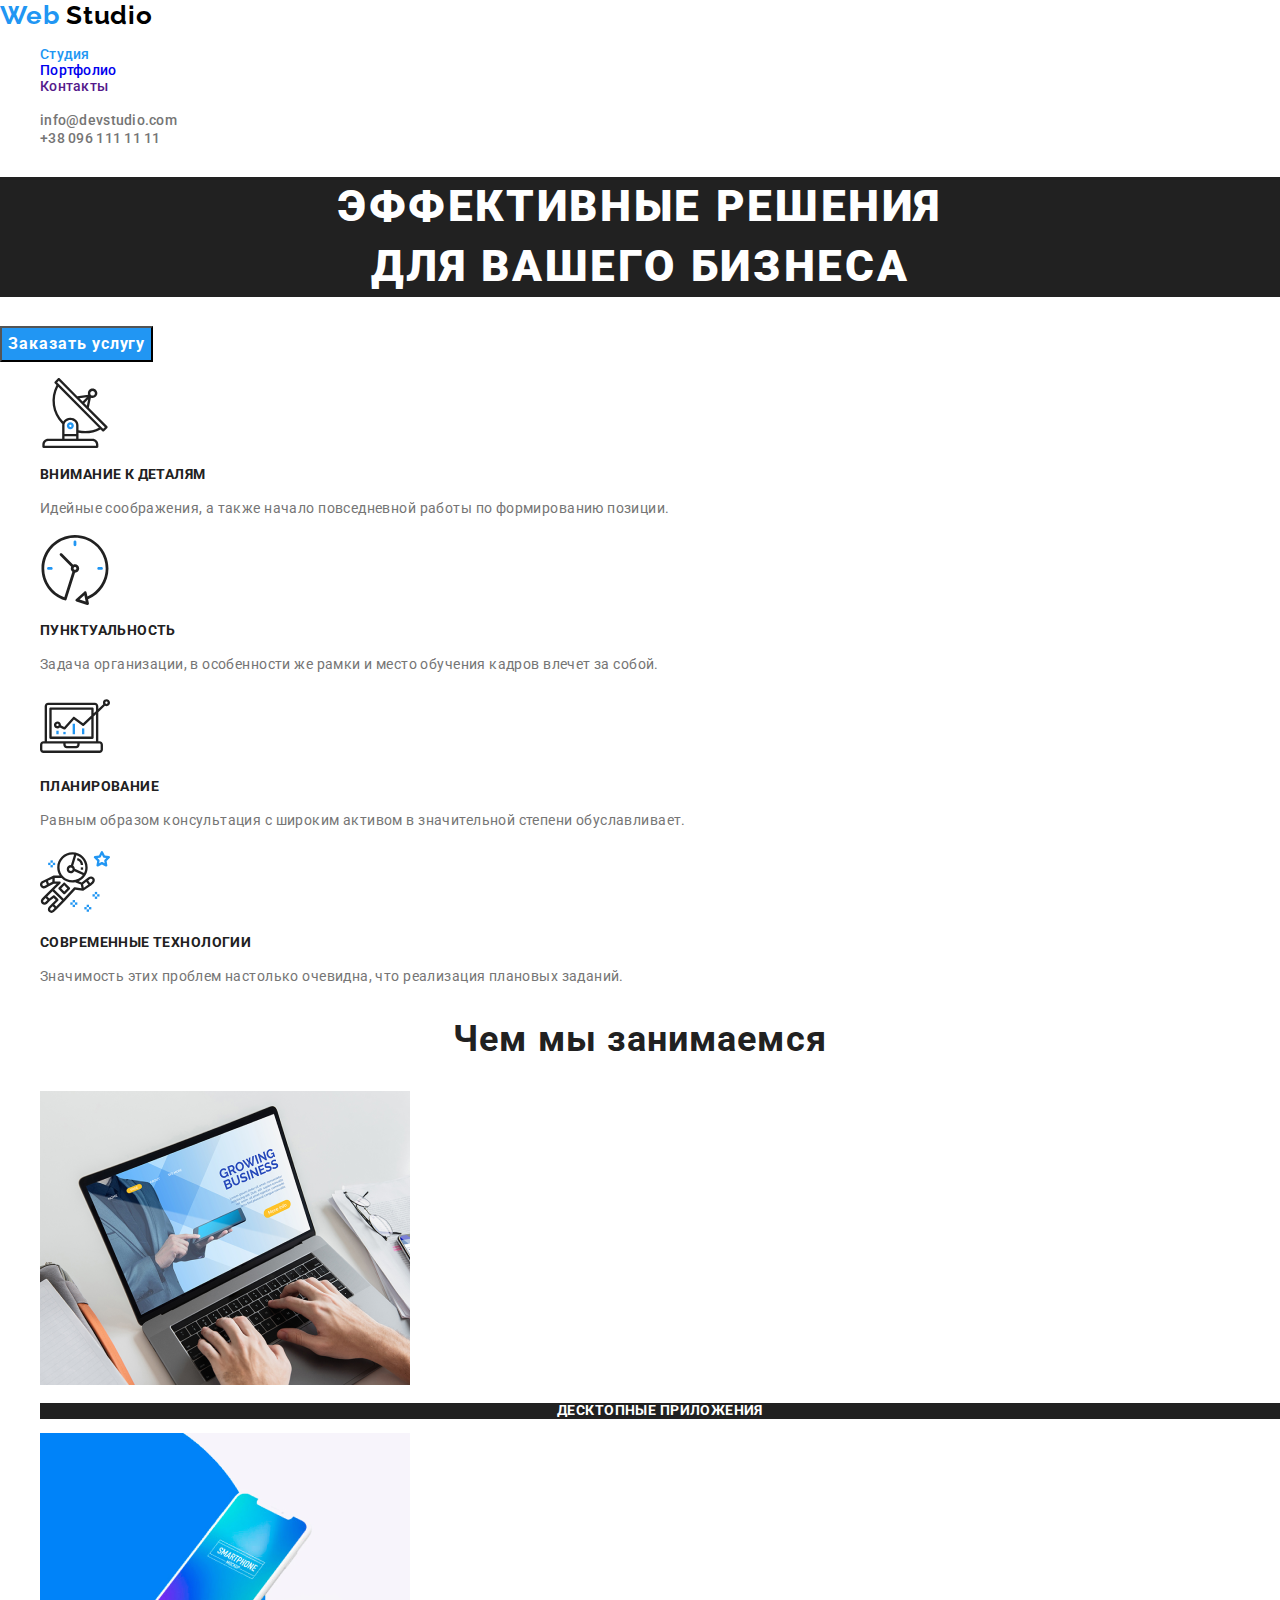
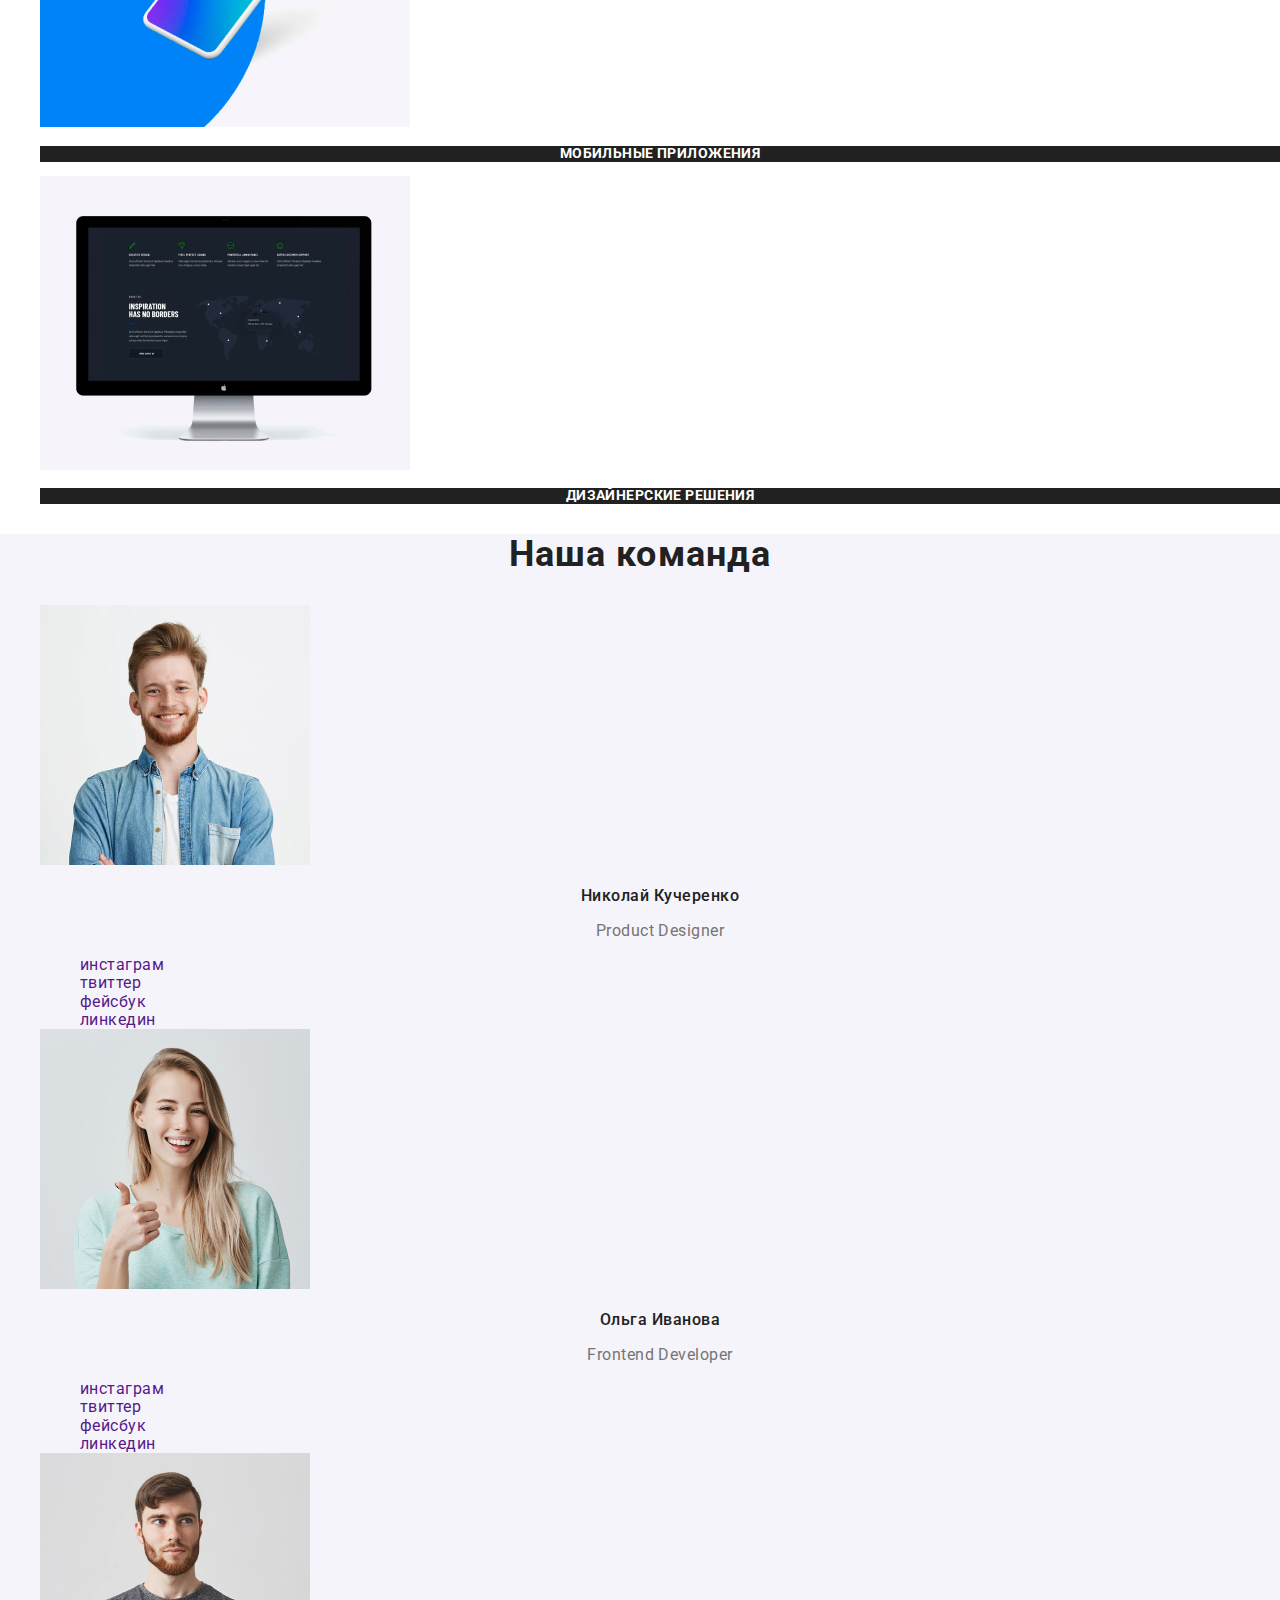
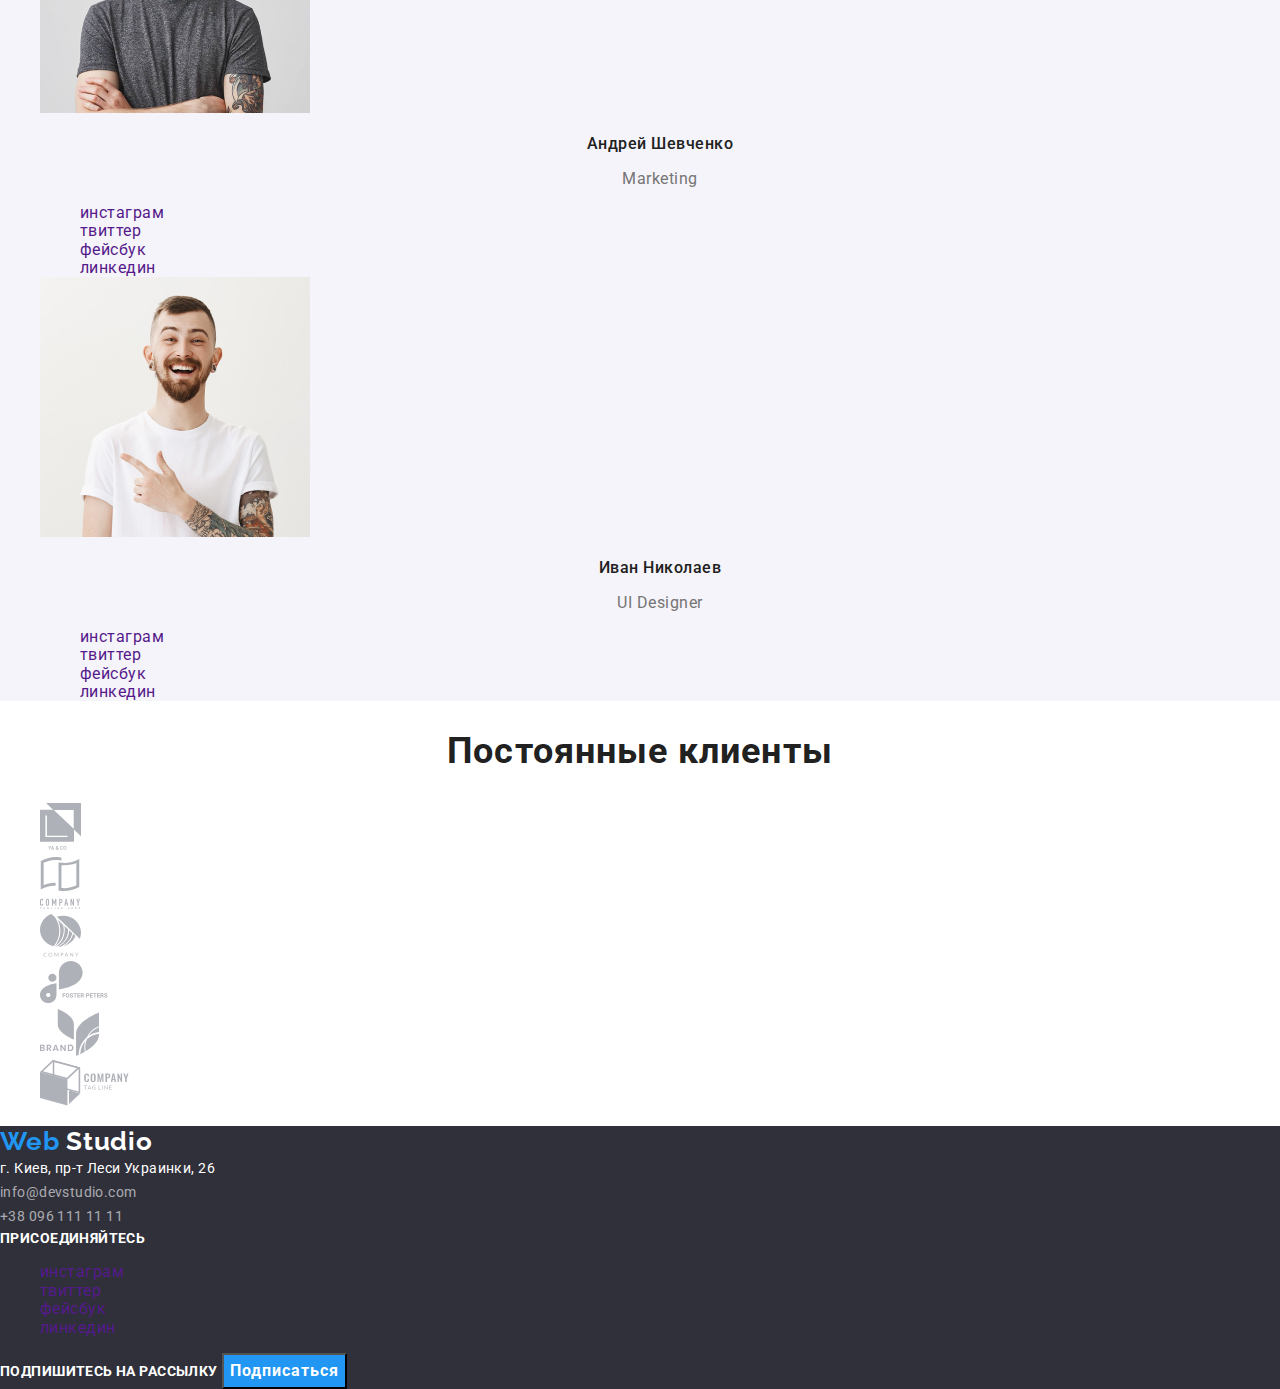
==== commit fa2a7dfc: "Добавляет исправления" ====
--- a/index.html
+++ b/index.html
@@ -19,7 +19,11 @@
         >
         <ul class="navigation-list list">
           <li class="navigation-list-item">
-            <a class="navigation-item-link link" href="./index.html">Студия</a>
+            <a
+              class="navigation-item-link nav-item-active link"
+              href="./index.html"
+              >Студия</a
+            >
           </li>
           <li class="navigation-list-item">
             <a class="navigation-item-link link" href="./portfolio.html"
--- a/css/styles.css
+++ b/css/styles.css
@@ -24,7 +24,7 @@
   /* font-size: 14px;
   line-height: 1.14; */
   font-weight: 400;
-  letter-spacing: 0.02em;
+  letter-spacing: 0.03em;
   color: var(--main-text-color);
   background-color: var(--main-background-color);
 }
@@ -58,6 +58,7 @@
   font-weight: 500;
   font-size: 14px;
   line-height: 1.14;
+  letter-spacing: 0.02em;
   color: var(--main-title-color);
 }
 
@@ -72,7 +73,12 @@
   font-weight: 500;
   font-size: 14px;
   line-height: 1.14;
+  letter-spacing: 0.02em;
   color: var(--main-text-color);
+}
+
+.navigation-list .nav-item-active {
+  color: var(--accent-color);
 }
 
 /* hero */
@@ -92,6 +98,7 @@
   font-weight: 700;
   font-size: 16px;
   line-height: 1.88;
+  letter-spacing: 0.06em;
   color: var(--main-background-color);
   background-color: var(--accent-color);
 }
@@ -102,12 +109,14 @@
   font-size: 14px;
   line-height: 1.14;
   text-transform: uppercase;
+  letter-spacing: 0.03em;
   color: var(--main-title-color);
 }
 
 .text {
   font-size: 14px;
   line-height: 1.71;
+  letter-spacing: 0.03em;
 }
 
 /* о нас */
@@ -204,6 +213,11 @@
 .button-filter-inactive {
   color: var(--main-title-color);
   background-color: var(--secondary-background-color);
+}
+
+.button-filter-active {
+  color: var(--main-background-color);
+  background-color: var(--accent-color);
 }
 
 .button-filter:hover,
@@ -212,11 +226,6 @@
   background-color: var(--accent-color);
 }
 
-.button-filter-active {
-  color: var(--main-background-color);
-  background-color: var(--accent-color);
-}
-
 /* проекты */
 .project-title {
   font-weight: 700;
